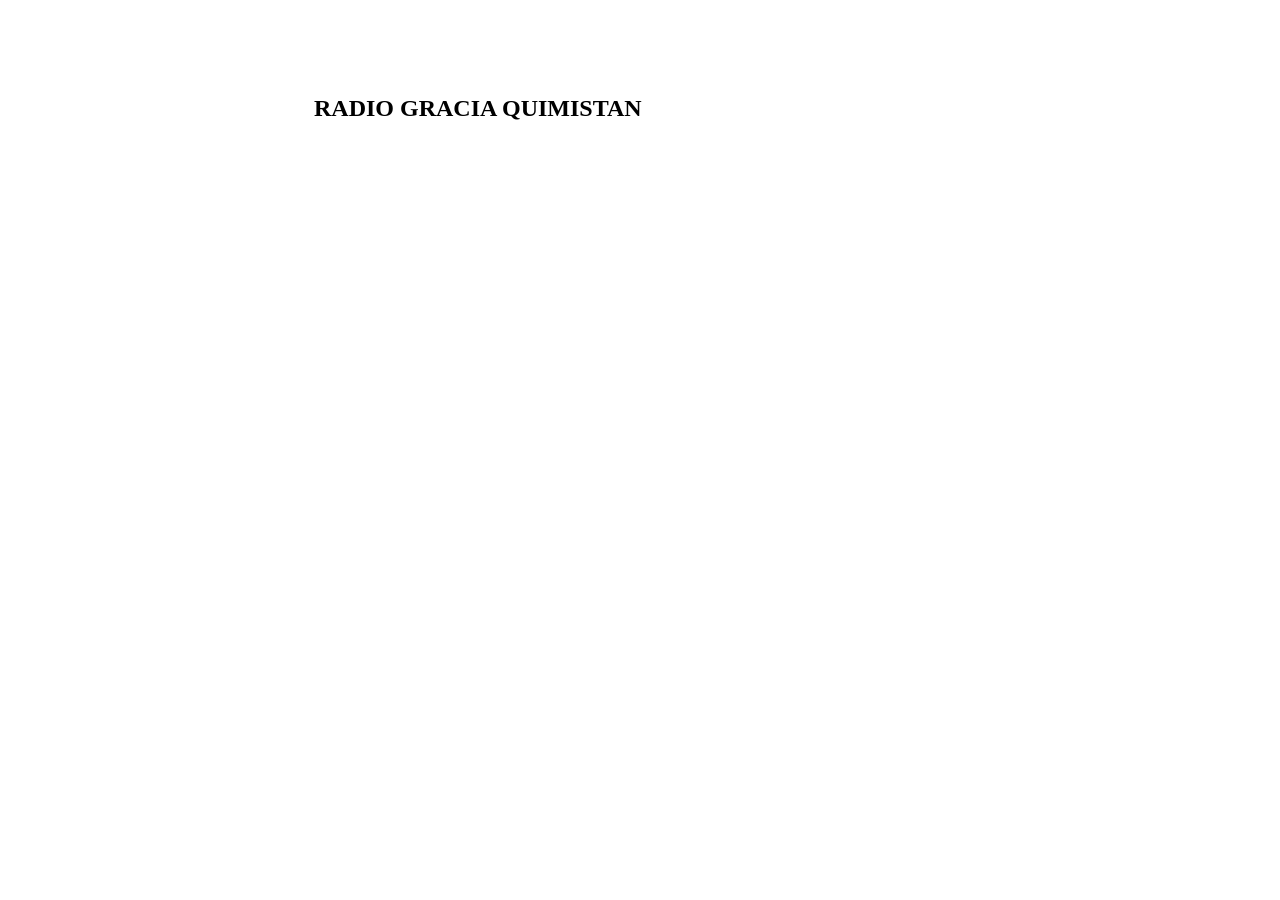
==== index.html @ a814788c "Add files via upload" ====
<!DOCTYPE html PUBLIC "-//W3C//DTD XHTML 1.0 Transitional//EN" "http://www.w3.org/TR/xhtml1/DTD/xhtml1-transitional.dtd">
<html xmlns="http://www.w3.org/1999/xhtml">
<head>
<meta http-equiv="Content-Type" content="text/html; charset=iso-8859-1" />
<title>RADIO GRACIA</title>
<style type="text/css">
<!--
.Estilo1 {
	font-size: 24px;
	font-weight: bold;
}
-->
</style>
</head>

<body>
<table width="1040" border="0" cellpadding="0" cellspacing="0">
  <!--DWLayoutTable-->
  <tr>
    <td width="306" height="87">&nbsp;</td>
    <td width="734">&nbsp;</td>
  </tr>
  <tr>
    <td height="158">&nbsp;</td>
    <td valign="top"><span class="Estilo1">RADIO GRACIA QUIMISTAN </span></td>
  </tr>
  <tr>
    <td height="141">&nbsp;</td>
    <td>&nbsp;</td>
  </tr>
</table>
</body>
</html>
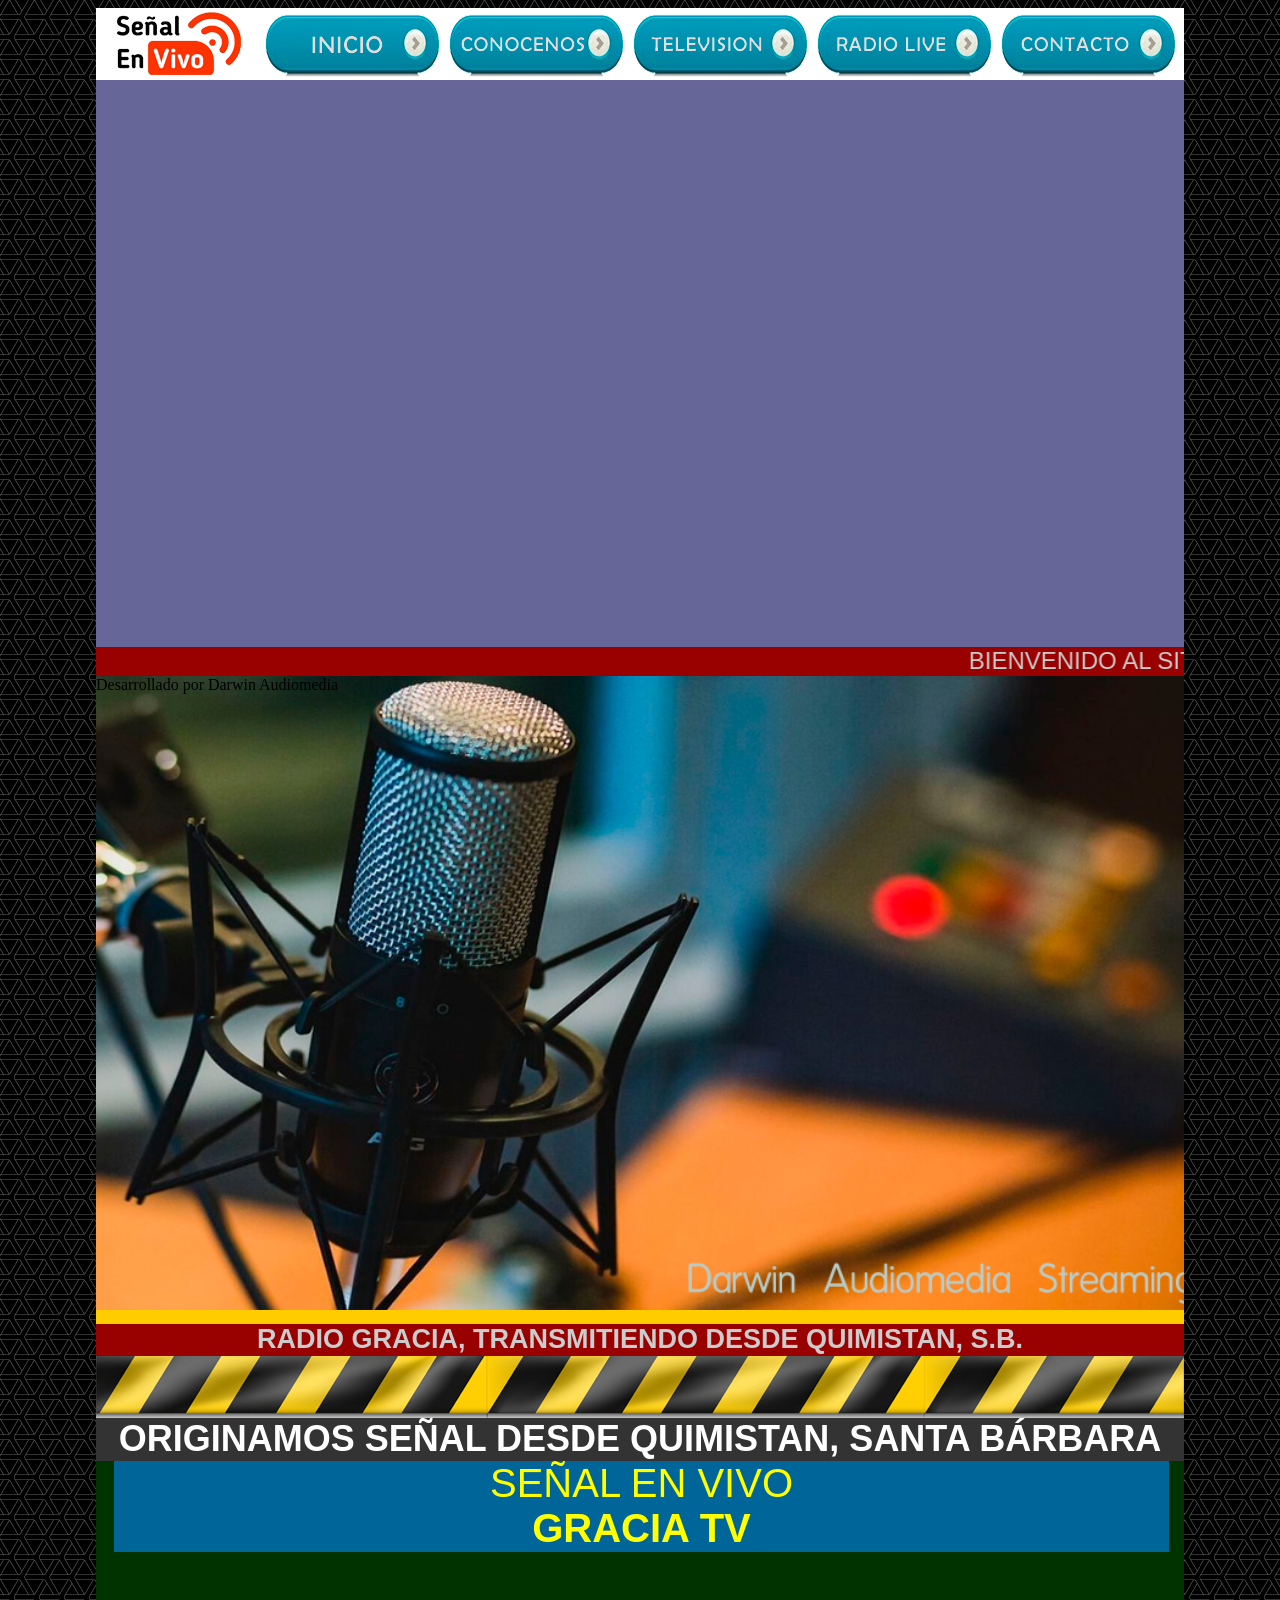
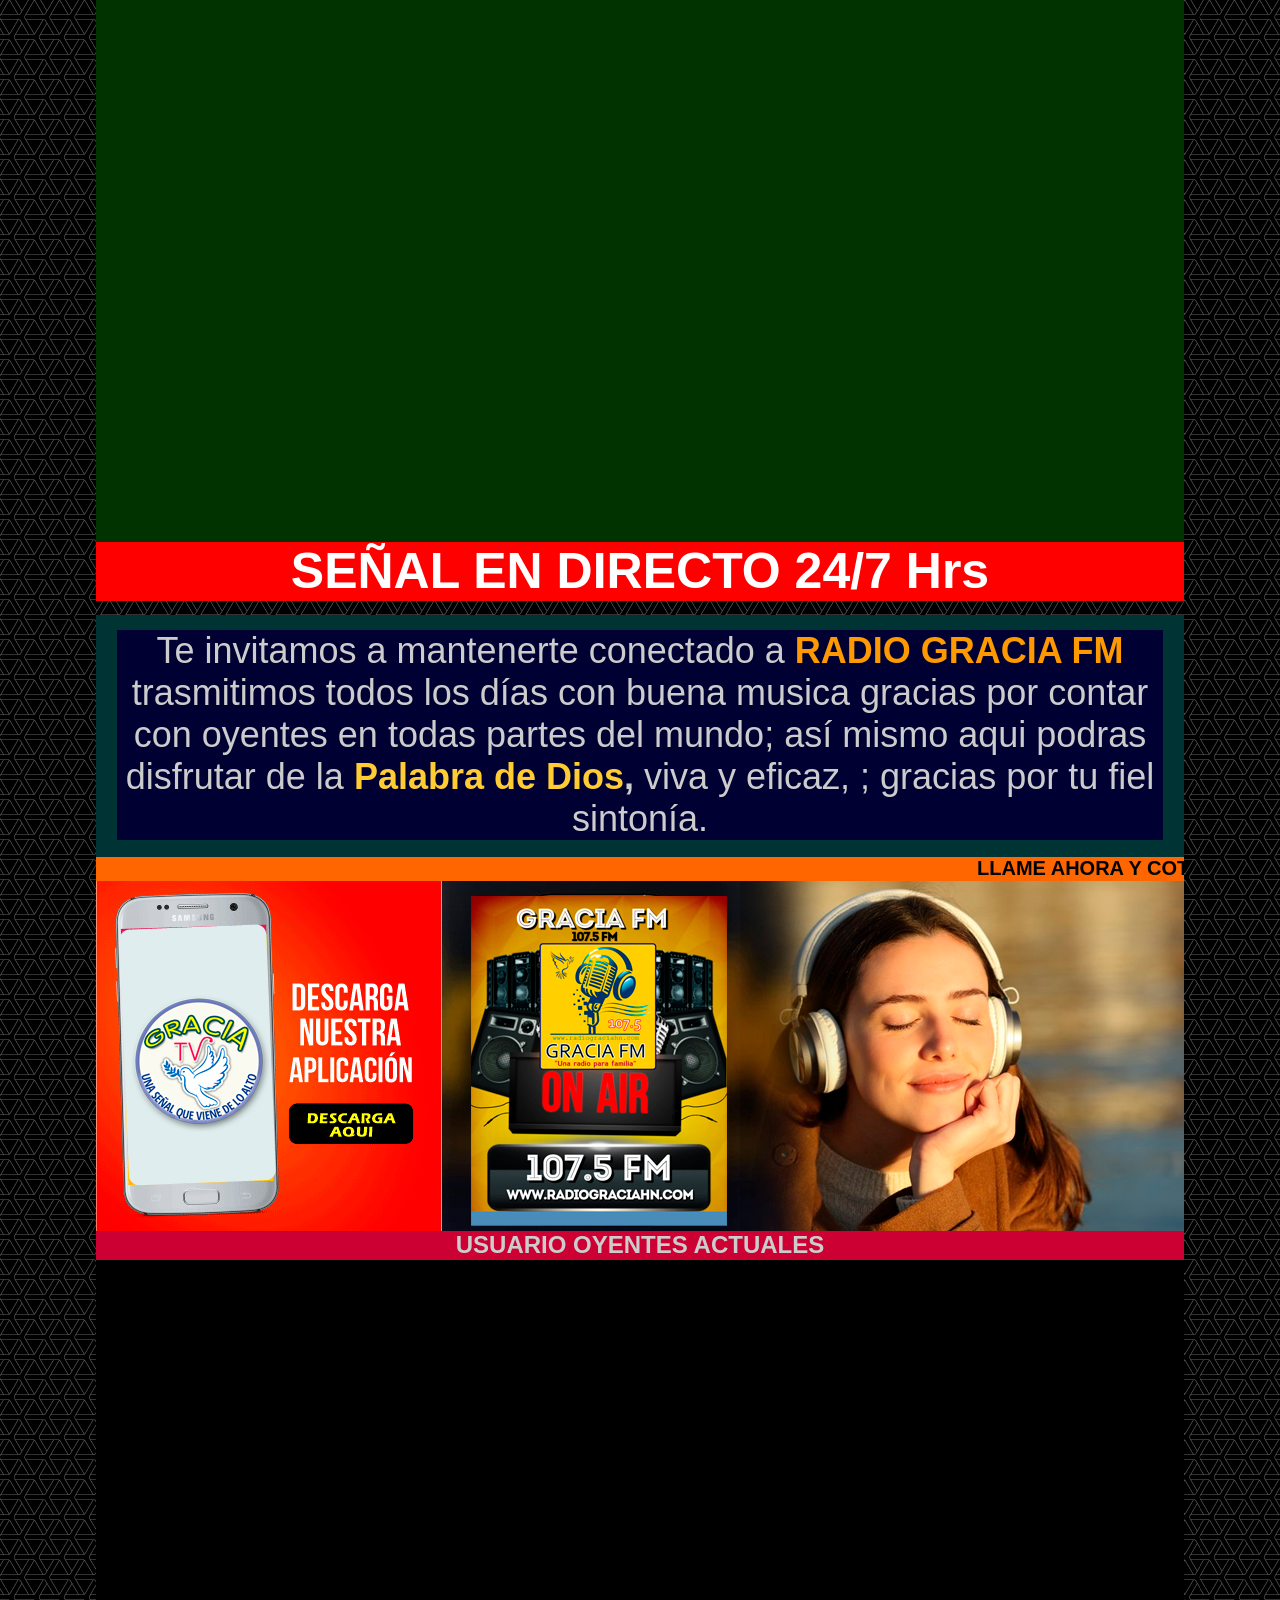
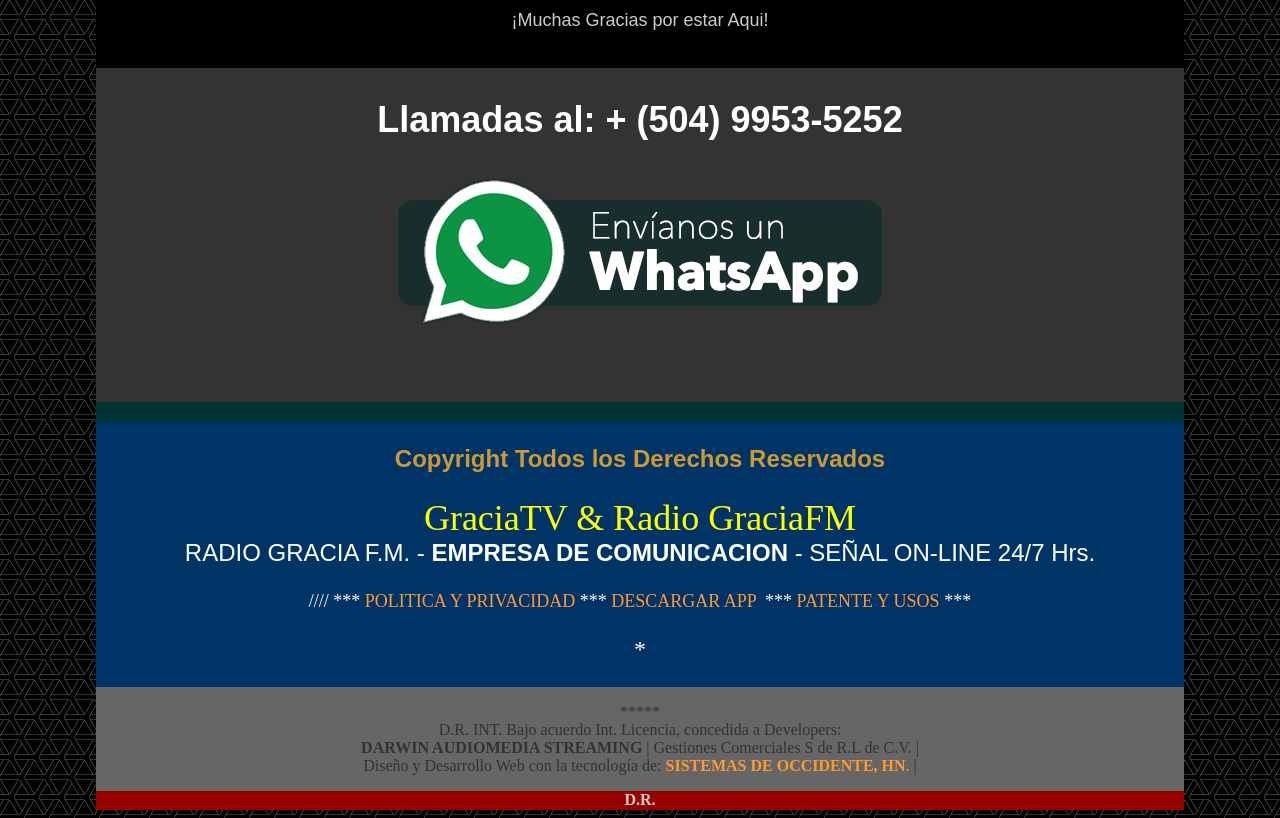
==== commit 6f915cb4: "god 1 fe" ====
--- a/index.html
+++ b/index.html
@@ -2,32 +2,390 @@
 <html xmlns="http://www.w3.org/1999/xhtml">
 <head>
 <meta http-equiv="Content-Type" content="text/html; charset=iso-8859-1" />
-<title>RADIO GRACIA</title>
+<title>GraciaTV & GraciaFM Radio - Se�al EN VIVO 24/7.</title>
+<link rel="shortcut icon" href="favicon.ico">
+    <!-- SL Darwin Audiomedia Streaming > -->
+    <script src="Slid_Gracia/jquery.js"></script>
+    <script src="Slid_Gracia/amazingslider.js"></script>
+    <link rel="stylesheet" type="text/css" href="Slid_Gracia/amazingslider-1.css">
+    <script src="Slid_Gracia/initslider-1.js"></script>
+    <!-- End ofs lider Darwin Audiomedia Streamin -->
+
 <style type="text/css">
 <!--
-.Estilo1 {
+body {
+	background-image: url(imagenes/bg_2b.png);
+}
+a:link {
+	color: #FF9933;
+	text-decoration: none;
+}
+a:visited {
+	text-decoration: none;
+	color: #FF9933;
+}
+a:hover {
+	text-decoration: underline;
+	color: #FF9933;
+}
+a:active {
+	text-decoration: none;
+	color: #FF9933;
+}
+.Estilo24 {
 	font-size: 24px;
+	color: #CCCCCC;
+}
+.Estilo25 {
+	color: #CC9900;
 	font-weight: bold;
 }
+.Estilo26 {font-family: Arial, Helvetica, sans-serif}
+.Estilo28 {
+	color: #CCCCCC;
+	font-size: 27px;
+	font-family: Arial, Helvetica, sans-serif;
+}
+.Estilo33 {
+	font-size: 24px;
+	font-family: Arial, Helvetica, sans-serif;
+}
+.Estilo10 {	font-size: 24px;
+	color: #FFFFFF;
+}
+.Estilo44 {font-size: 18px}
+.Estilo39 {color: #999999}
+.Estilo41 {color: #CCCCCC; font-weight: bold; }
+.Estilo43 {color: #333333}
+.Estilo45 {color: #CC9933; font-size: 24px; font-weight: bold; font-family: Arial, Helvetica, sans-serif; }
+.Estilo2 {	font-size: 36px;
+	font-weight: bold;
+	color: #FFFFFF;
+	font-family: Arial, Helvetica, sans-serif;
+}
+.Estilo7 {	font-size: 20px;
+	color: #000000;
+	font-family: Arial, Helvetica, sans-serif;
+}
+.Estilo54 {color: #CCCCCC; font-size: 36px; font-family: Arial, Helvetica, sans-serif; }
+.Estilo55 {color: #CCCCCC; font-size: 24px; font-weight: bold; font-family: Arial, Helvetica, sans-serif; }
+.Estilo56 {color: #FFCC33}
+.Estilo57 {
+	color: #FF9900;
+	font-weight: bold;
+}
+.Estilo59 {font-family: Arial, Helvetica, sans-serif; font-size: 36px; }
+.Estilo62 {font-size: 50px; font-weight: bold; color: #FFFFFF; font-family: Arial, Helvetica, sans-serif; }
+.Estilo63 {
+	color: #FFFF00;
+	font-size: 40px;
+}
+.Estilo65 {
+	font-size: 36px;
+	color: #FFFF00;
+}
+.Estilo66 {
+	color: #CCCCCC;
+	font-size: 18px;
+	font-family: Arial, Helvetica, sans-serif;
+}
+.Estilo67 {font-size: 24px}
 -->
 </style>
+<script type="text/JavaScript">
+<!--
+function MM_swapImgRestore() { //v3.0
+  var i,x,a=document.MM_sr; for(i=0;a&&i<a.length&&(x=a[i])&&x.oSrc;i++) x.src=x.oSrc;
+}
+
+function MM_preloadImages() { //v3.0
+  var d=document; if(d.images){ if(!d.MM_p) d.MM_p=new Array();
+    var i,j=d.MM_p.length,a=MM_preloadImages.arguments; for(i=0; i<a.length; i++)
+    if (a[i].indexOf("#")!=0){ d.MM_p[j]=new Image; d.MM_p[j++].src=a[i];}}
+}
+
+function MM_findObj(n, d) { //v4.01
+  var p,i,x;  if(!d) d=document; if((p=n.indexOf("?"))>0&&parent.frames.length) {
+    d=parent.frames[n.substring(p+1)].document; n=n.substring(0,p);}
+  if(!(x=d[n])&&d.all) x=d.all[n]; for (i=0;!x&&i<d.forms.length;i++) x=d.forms[i][n];
+  for(i=0;!x&&d.layers&&i<d.layers.length;i++) x=MM_findObj(n,d.layers[i].document);
+  if(!x && d.getElementById) x=d.getElementById(n); return x;
+}
+
+function MM_swapImage() { //v3.0
+  var i,j=0,x,a=MM_swapImage.arguments; document.MM_sr=new Array; for(i=0;i<(a.length-2);i+=3)
+   if ((x=MM_findObj(a[i]))!=null){document.MM_sr[j++]=x; if(!x.oSrc) x.oSrc=x.src; x.src=a[i+2];}
+}
+//-->
+</script>
 </head>
 
-<body>
-<table width="1040" border="0" cellpadding="0" cellspacing="0">
-  <!--DWLayoutTable-->
-  <tr>
-    <td width="306" height="87">&nbsp;</td>
-    <td width="734">&nbsp;</td>
-  </tr>
-  <tr>
-    <td height="158">&nbsp;</td>
-    <td valign="top"><span class="Estilo1">RADIO GRACIA QUIMISTAN </span></td>
-  </tr>
-  <tr>
-    <td height="141">&nbsp;</td>
-    <td>&nbsp;</td>
-  </tr>
-</table>
+<body onload="MM_preloadImages('imagenes/butt_inicio2.png','imagenes/butt_QS2.png','imagenes/butt_TV2.png','imagenes/butt_Radio2.png','imagenes/butt_contactenos2.png')">
+
+<div align="center">
+  <table width="1088" border="0" cellpadding="0" cellspacing="0">
+    <!--DWLayoutTable-->
+    <tr>
+      <td width="1088" height="72" valign="top"><table width="100%" border="0" cellpadding="0" cellspacing="0" bgcolor="#FFFFFF">
+        <!--DWLayoutTable-->
+        <tr>
+          <td width="165" height="72" valign="top"><img src="imagenes/logo1tv.png" width="165" height="72" /></td>
+          <td width="184" valign="top"><a href="index.html" onmouseout="MM_swapImgRestore()" onmouseover="MM_swapImage('inicio','','imagenes/butt_inicio2.png',1)"><img src="imagenes/but_inicio1.png" name="inicio" width="184" height="72" border="0" id="inicio" /></a></td>
+          <td width="184" valign="top"><a href="#" onmouseout="MM_swapImgRestore()" onmouseover="MM_swapImage('Quienes Somos','','imagenes/butt_QS2.png',1)"><img src="imagenes/butt_QS1.png" name="Quienes Somos" width="184" height="72" border="0" id="Quienes Somos" /></a></td>
+          <td width="184" valign="top"><a href="#" onmouseout="MM_swapImgRestore()" onmouseover="MM_swapImage('Television','','imagenes/butt_TV2.png',1)"><img src="imagenes/butt_TV1.png" name="Television" width="184" height="72" border="0" id="Television" /></a></td>
+          <td width="184" valign="top"><a href="#" onmouseout="MM_swapImgRestore()" onmouseover="MM_swapImage('Radio','','imagenes/butt_Radio2.png',1)"><img src="imagenes/butt_radio1.png" name="Radio" width="184" height="72" border="0" id="Radio" /></a></td>
+          <td width="188" valign="top"><a href="#" onmouseout="MM_swapImgRestore()" onmouseover="MM_swapImage('Contactenos','','imagenes/butt_contactenos2.png',1)"><img src="imagenes/butt_contactenos1.png" name="Contactenos" width="184" height="72" border="0" id="Contactenos" /></a></td>
+          </tr>
+        
+
+        
+      </table></td>
+    </tr>
+    
+    <tr>
+      <td height="1338" valign="top"><table width="100%" border="0" cellpadding="0" cellspacing="0">
+        <!--DWLayoutTable-->
+        <tr>
+          <td width="1088" height="596" valign="top"><table width="100%" border="0" cellpadding="0" cellspacing="0">
+            <!--DWLayoutTable-->
+            <tr>
+              <td width="1088" height="567" valign="top" bgcolor="#666699">    <div id="amazingslider-wrapper-1" style="display:block;position:relative;max-width:1088px;margin:0px auto;">
+                <div id="amazingslider-1" style="display:block;position:relative;margin:0 auto;">
+                  <ul class="amazingslider-slides" style="display:none;">
+                    <li><img src="img_sl/gr_01.jpg" />                </li>
+                    <li><img src="img_sl/gr_02.jpg" />                </li>
+                    <li><img src="img_sl/gr_03.jpg" />                </li>
+                    <li><img src="img_sl/gr_04.jpg" />                </li>
+                    <li><img src="img_sl/gr_05.jpg" />                </li>
+                </ul>
+                <ul class="amazingslider-thumbnails" style="display:none;">
+                  <li><img src="img_sl/gr_01-tn.jpg" /></li>
+                    <li><img src="img_sl/gr_02-tn.jpg" /></li>
+                    <li><img src="img_sl/gr_03-tn.jpg" /></li>
+                    <li><img src="img_sl/gr_04-tn.jpg" /></li>
+                    <li><img src="img_sl/gr_05-tn.jpg" /></li>
+                </ul>
+            </div>
+        </div>�</td>
+                </tr>
+            
+            
+            
+            
+            
+            <tr>
+              <td height="29" valign="top" bgcolor="#990000"><span class="Estilo24"><marquee>
+                <span class="Estilo26">BIENVENIDO AL SITIO WEB OFICIAL DE <span class="Estilo25">RADIO GRACIA TV &quot;</span> -  LA MEJOR MUSIC SUENA AQUI. </span>
+                </marquee>
+                </span></td>
+                </tr>
+            
+
+            </table></td>
+          </tr>
+        <tr>
+          <td height="648" valign="top" bgcolor="#FFCC00"><iframe frameborder='0' height='634' width='1088' scrolling='no' src='playbueno.html'></iframe></td>
+          </tr>
+        <tr>
+          <td height="32" valign="top" bgcolor="#990000"><div align="center"><span class="Estilo28"><strong>RADIO GRACIA, TRANSMITIENDO DESDE QUIMISTAN, S.B. </strong> </span></div></td>
+          </tr>
+        <tr>
+          <td height="62" valign="top"><img src="imagenes/cinta_ray.png" width="1088" height="62" /></td>
+          </tr>
+        
+
+      </table></td>
+    </tr>
+    <tr>
+      <td height="43" valign="top" bgcolor="#333333"><div align="center"><span class="Estilo2">ORIGINAMOS SE&Ntilde;AL DESDE QUIMISTAN, SANTA B&Aacute;RBARA </span></div></td>
+    </tr>
+    <tr>
+      <td height="681" valign="top"><table width="100%" border="0" cellpadding="0" cellspacing="0" bgcolor="#003300">
+        <!--DWLayoutTable-->
+        <tr>
+          <td width="18" height="91">&nbsp;</td>
+            <td width="1055" valign="top" bgcolor="#006699"><div align="center" class="Estilo59"><span class="Estilo63">SE&Ntilde;AL EN VIVO <br />
+            <strong>GRACIA TV</strong></span></div></td>
+            <td width="15">&nbsp;</td>
+          </tr>
+        <tr>
+          <td height="590">&nbsp;</td>
+            <td valign="top"><script src="https://player.twitch.tv/js/embed/v1.js"></script>
+              <div id="SamplePlayerDivID"></div>
+    <script type="text/javascript">
+ var options = {
+    width: 1055,
+    height: 590,
+    channel: "gracia_tv",
+
+parent: ["radiograciahn.com"]
+  };
+  var player = new Twitch.Player("SamplePlayerDivID", options);
+  player.setVolume(0.9);
+</script>
+            &nbsp;</td>
+            <td>&nbsp;</td>
+          </tr>
+        
+        
+        
+        
+        
+        <!--DWLayoutTable-->
+        
+      </table></td>
+    </tr>
+    <tr>
+      <td height="59" valign="top" bgcolor="#FF0000"><div align="center"><span class="Estilo62">SE&Ntilde;AL EN DIRECTO 24/7 Hrs </span></div></td>
+    </tr>
+    <tr>
+      <td height="14"></td>
+    </tr>
+    <tr>
+      <td height="241" valign="top"><table width="100%" border="0" cellpadding="0" cellspacing="0" bgcolor="#003333">
+        <!--DWLayoutTable-->
+        <tr>
+          <td width="21" height="15"></td>
+            <td width="1046"></td>
+            <td width="21"></td>
+          </tr>
+        <tr>
+          <td height="209"></td>
+            <td valign="top" bgcolor="#000033"><div align="center"><span class="Estilo54">Te invitamos a mantenerte conectado a <span class="Estilo57">RADIO GRACIA FM </span>trasmitimos todos los d&iacute;as con buena musica gracias por contar con oyentes en todas partes del mundo; as&iacute; mismo  aqui podras disfrutar de la <strong><span class="Estilo56">Palabra de Dios</span>, </strong>viva y eficaz, ; gracias por tu fiel sinton&iacute;a.</span></div></td>
+            <td></td>
+          </tr>
+        <tr>
+          <td height="17"></td>
+            <td></td>
+            <td></td>
+          </tr>
+        
+        
+        
+        
+        
+        
+        
+        
+        
+        
+
+        
+      </table></td>
+    </tr>
+    <tr>
+      <td height="24" valign="top" bgcolor="#FF6600"><span class="Estilo7"><marquee>
+        <strong>LLAME AHORA Y COTICE SIN COMPROMISO SU PUBLICIDAD SOMOS RADIO GRACIA FM TV </strong>
+      </marquee>
+      </span></td>
+    </tr>
+    <tr>
+      <td height="752" valign="top"><table width="100%" border="0" cellpadding="0" cellspacing="0" bgcolor="#333333">
+        <!--DWLayoutTable-->
+        
+        <tr>
+          <td width="1088" height="515" valign="top"><table width="100%" border="0" cellpadding="0" cellspacing="0" bgcolor="#000000">
+            <!--DWLayoutTable-->
+            <tr>
+              <td height="349" colspan="5" valign="top"><a href="#" target="_blank"><img src="imagenes/descarga nuestra app.jpg" width="1088" height="350" border="0" /></a></td>
+                </tr>
+            
+            
+            
+            
+            
+            
+            
+            <tr>
+              <td height="29" colspan="5" valign="top" bgcolor="#CC0033"><div align="center" class="Estilo55 Estilo67">USUARIO OYENTES ACTUALES </div></td>
+                </tr>
+            
+            <tr>
+              <td width="369" height="350">&nbsp;</td>
+                  <td colspan="3" valign="top"><script type="text/javascript" src="//rf.revolvermaps.com/0/0/1.js?i=5y9co3mkp58&amp;s=350&amp;m=0&amp;v=true&amp;r=false&amp;b=000000&amp;n=false&amp;c=ff0000" async="async"></script>&nbsp;</td>
+                  <td width="369">&nbsp;</td>
+                </tr>
+            <tr>
+              <td height="21">&nbsp;</td>
+                  <td colspan="3" valign="top"><div align="center"><span class="Estilo66">&iexcl;Muchas Gracias por estar Aqui!</span></div></td>
+                  <td>&nbsp;</td>
+                </tr>
+            <tr>
+              <td height="37">&nbsp;</td>
+                  <td width="105">&nbsp;</td>
+                  <td width="191" valign="top"><script type="text/javascript" src="https://contadores.miarroba.com/ver.php?id=683921"></script>                &nbsp;</td>
+                  <td width="54">&nbsp;</td>
+                  <td>&nbsp;</td>
+                </tr>
+            <!--DWLayoutTable-->
+            
+            
+            
+            
+            
+          </table></td>
+          </tr>
+        <tr>
+          <td height="31">&nbsp;</td>
+        </tr>
+        
+        
+        <tr>
+          <td height="43" valign="top"><div align="center"><span class="Estilo2">Llamadas   al: + (504) 9953-5252</span></div></td>
+          </tr>
+        
+        <tr>
+          <td height="192" valign="top"><table width="100%" border="0" cellpadding="0" cellspacing="0">
+            <!--DWLayoutTable-->
+            <tr>
+              <td width="1088" height="30">&nbsp;</td>
+                </tr>
+            <tr>
+              <td height="162" valign="top"><div align="center"><a href="https://wa.me/50499535252" target="_blank"><img src="img_maha3/whatsapp.png" width="500" height="162" border="0" /></a></div></td>
+                </tr>
+            
+            
+            <!--DWLayoutTable-->
+            
+
+            
+                                        </table></td>
+          </tr>
+        <tr>
+          <td height="68">&nbsp;</td>
+        </tr>
+        
+        
+        
+        
+        
+        <tr>
+          <td height="19" valign="top" bgcolor="#003333"><!--DWLayoutEmptyCell-->&nbsp;</td>
+          </tr>
+        
+        
+      </table></td>
+    </tr>
+    
+    
+    <tr>
+      <td height="195" valign="top" bgcolor="#003366"><p align="center" class="Estilo9 Estilo10 Estilo29"><span class="Estilo45">Copyright Todos los Derechos Reservados</span></p>
+        <p align="center" class="Estilo9 Estilo10 Estilo29"><span class="Estilo65">GraciaTV &amp; Radio GraciaFM</span><br />
+        <span class="Estilo33">RADIO GRACIA F.M.  - <strong>EMPRESA DE COMUNICACION </strong>- SE&Ntilde;AL ON-LINE 24/7 Hrs. </span></p>
+        <p align="center" class="Estilo9 Estilo10"><span class="Estilo44"><a href="app_descarga.html" target="_blank"></a> //// *** <a href="privacidad.html" target="_blank">POLITICA Y PRIVACIDAD</a> *** <a href="#" target="_blank">DESCARGAR APP</a> &nbsp;*** <a href="patente_usos.html" target="_blank">PATENTE Y USOS </a>***</span></p>        
+        <p align="center" class="Estilo9 Estilo10">*</p></td>
+    </tr>
+    <tr>
+      <td height="76" valign="top" bgcolor="#666666"><p align="center"><span class="Estilo43">*****<br />
+          D.R. INT.  Bajo acuerdo Int. Licencia, concedida a Developers:<br />
+          <strong>DARWIN  AUDIOMEDIA STREAMING</strong> | Gestiones Comerciales S de R.L de C.V. |<br />
+          Dise&ntilde;o y  Desarrollo Web con la tecnolog&iacute;a de: <strong><a href="#" target="_blank">SISTEMAS DE OCCIDENTE, HN</a></strong><a href="https://sistemashonduras.webcindario.com/">.</a> |</span><span class="Estilo39"><br />
+      </span></p></td>
+    </tr>
+    <tr>
+      <td height="19" valign="top" bgcolor="#990000"><div align="center"><span class="Estilo41">D.R.</span></div></td>
+    </tr>
+  </table>
+</div>
 </body>
 </html>
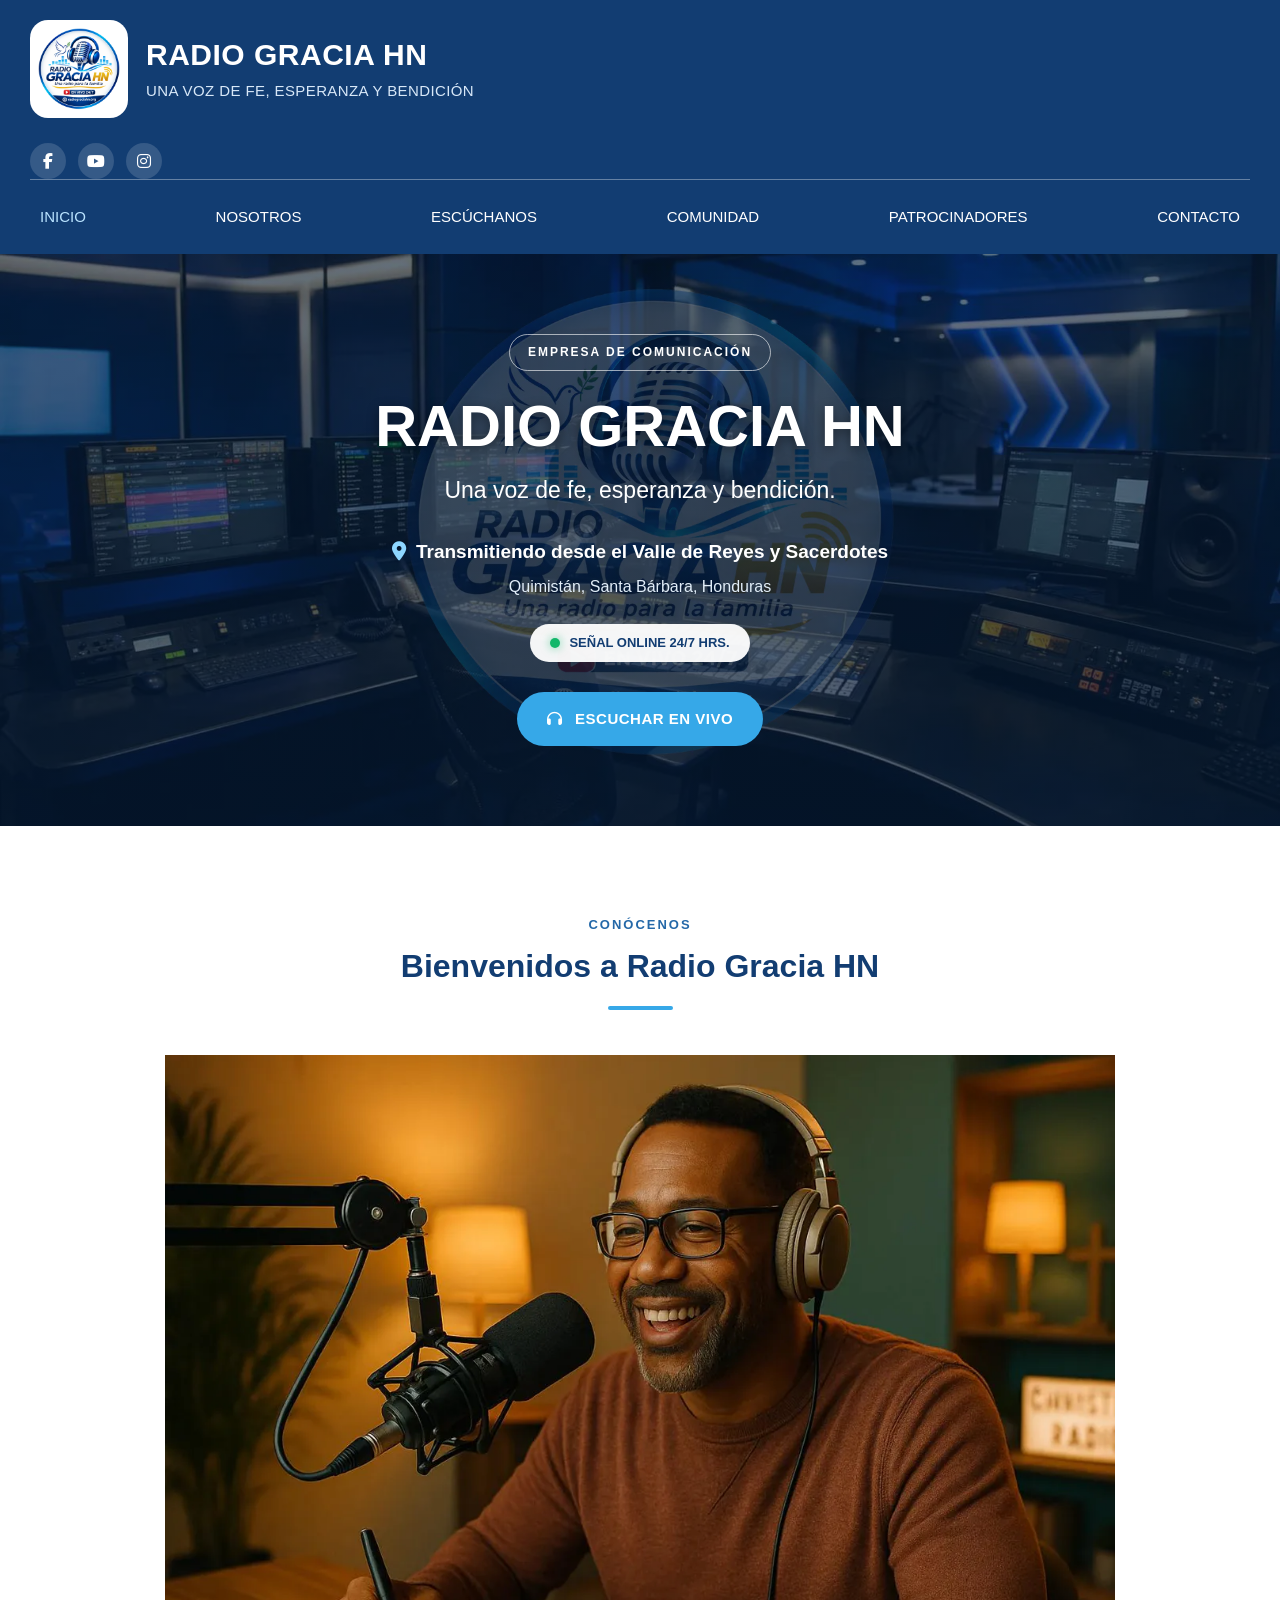
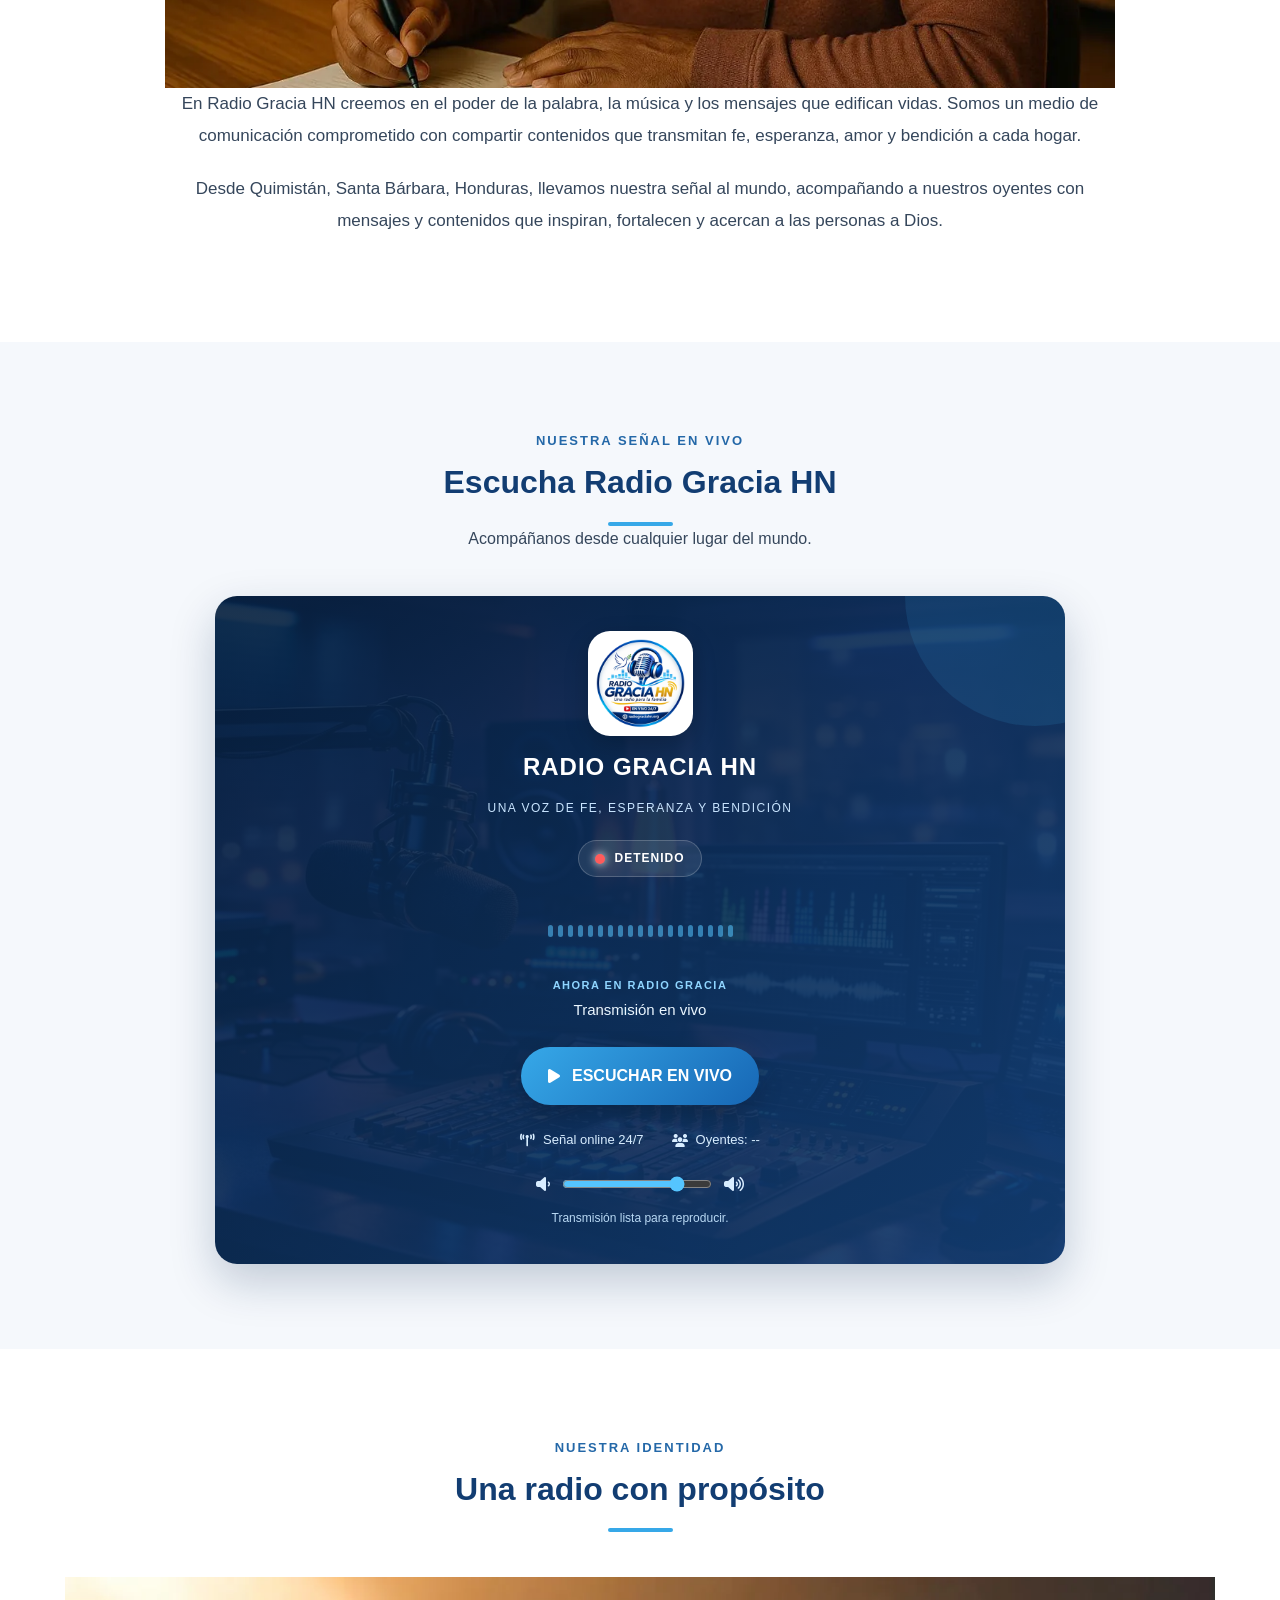
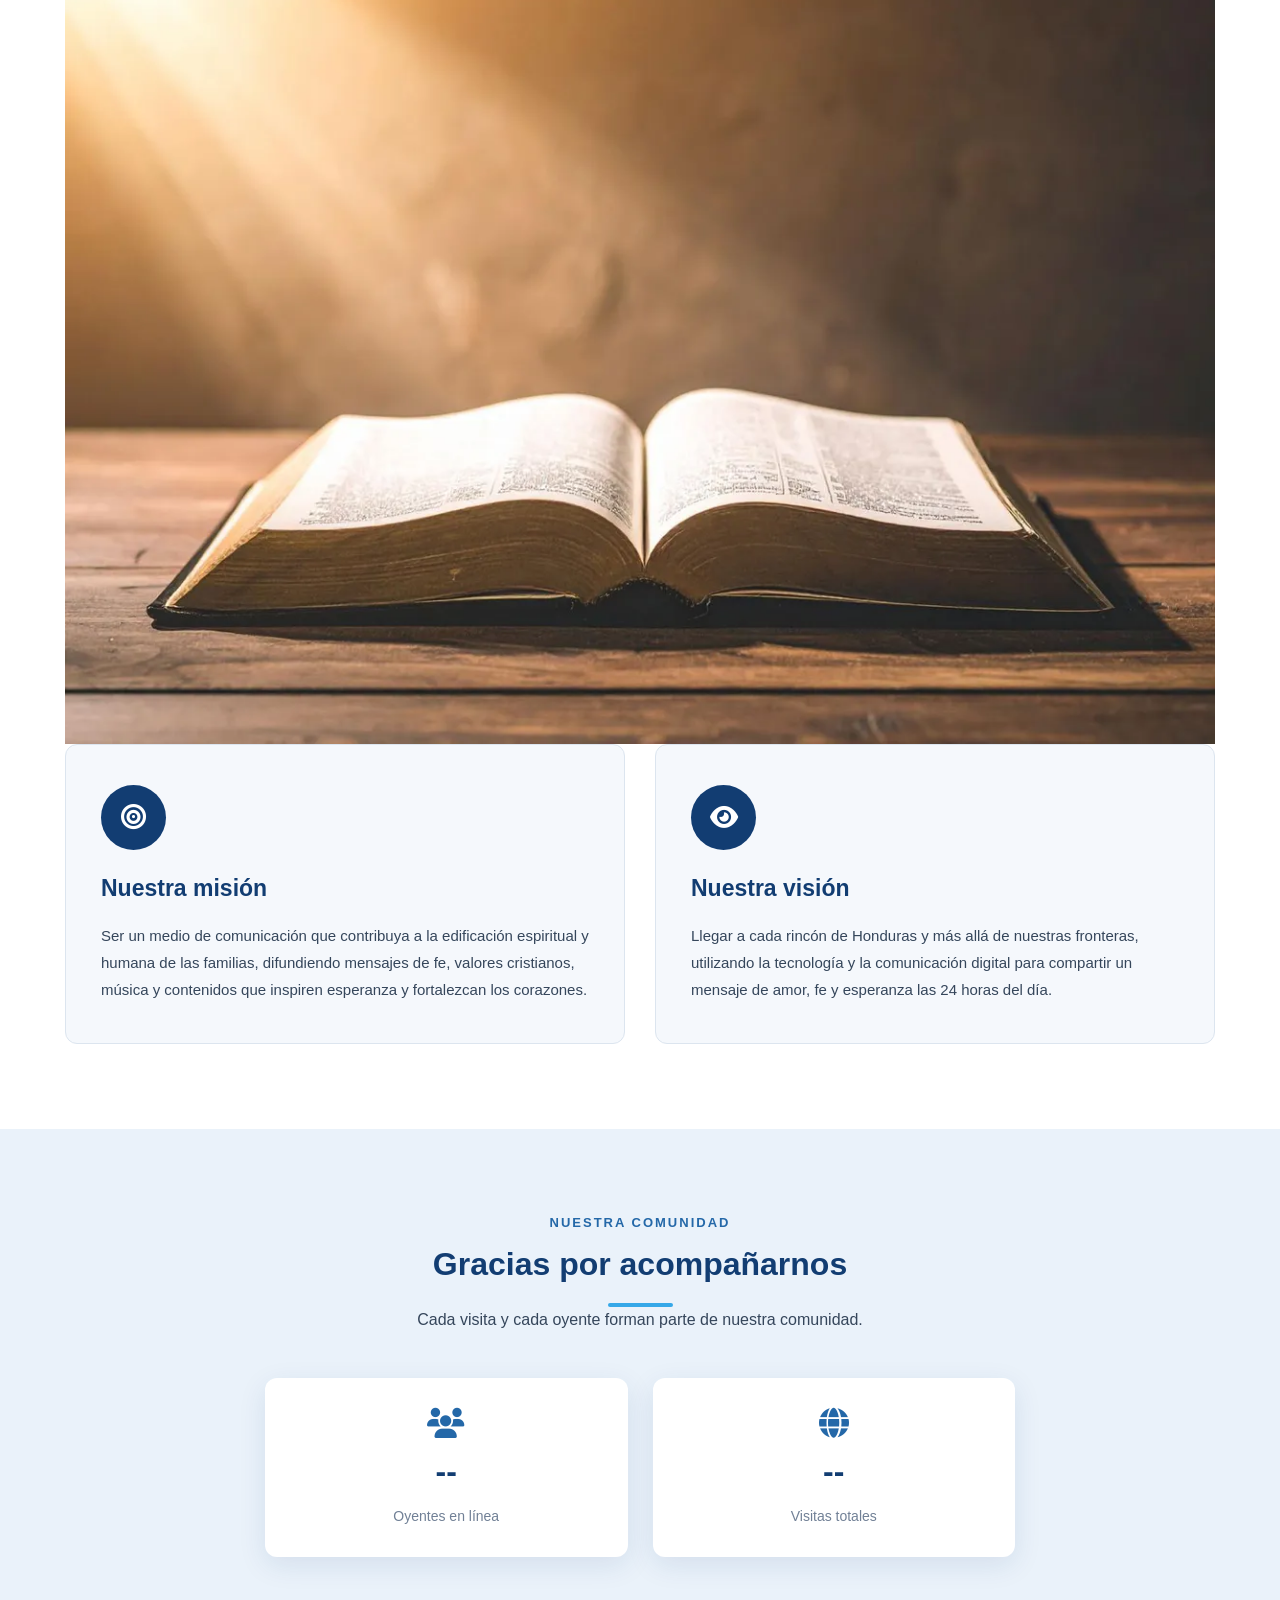
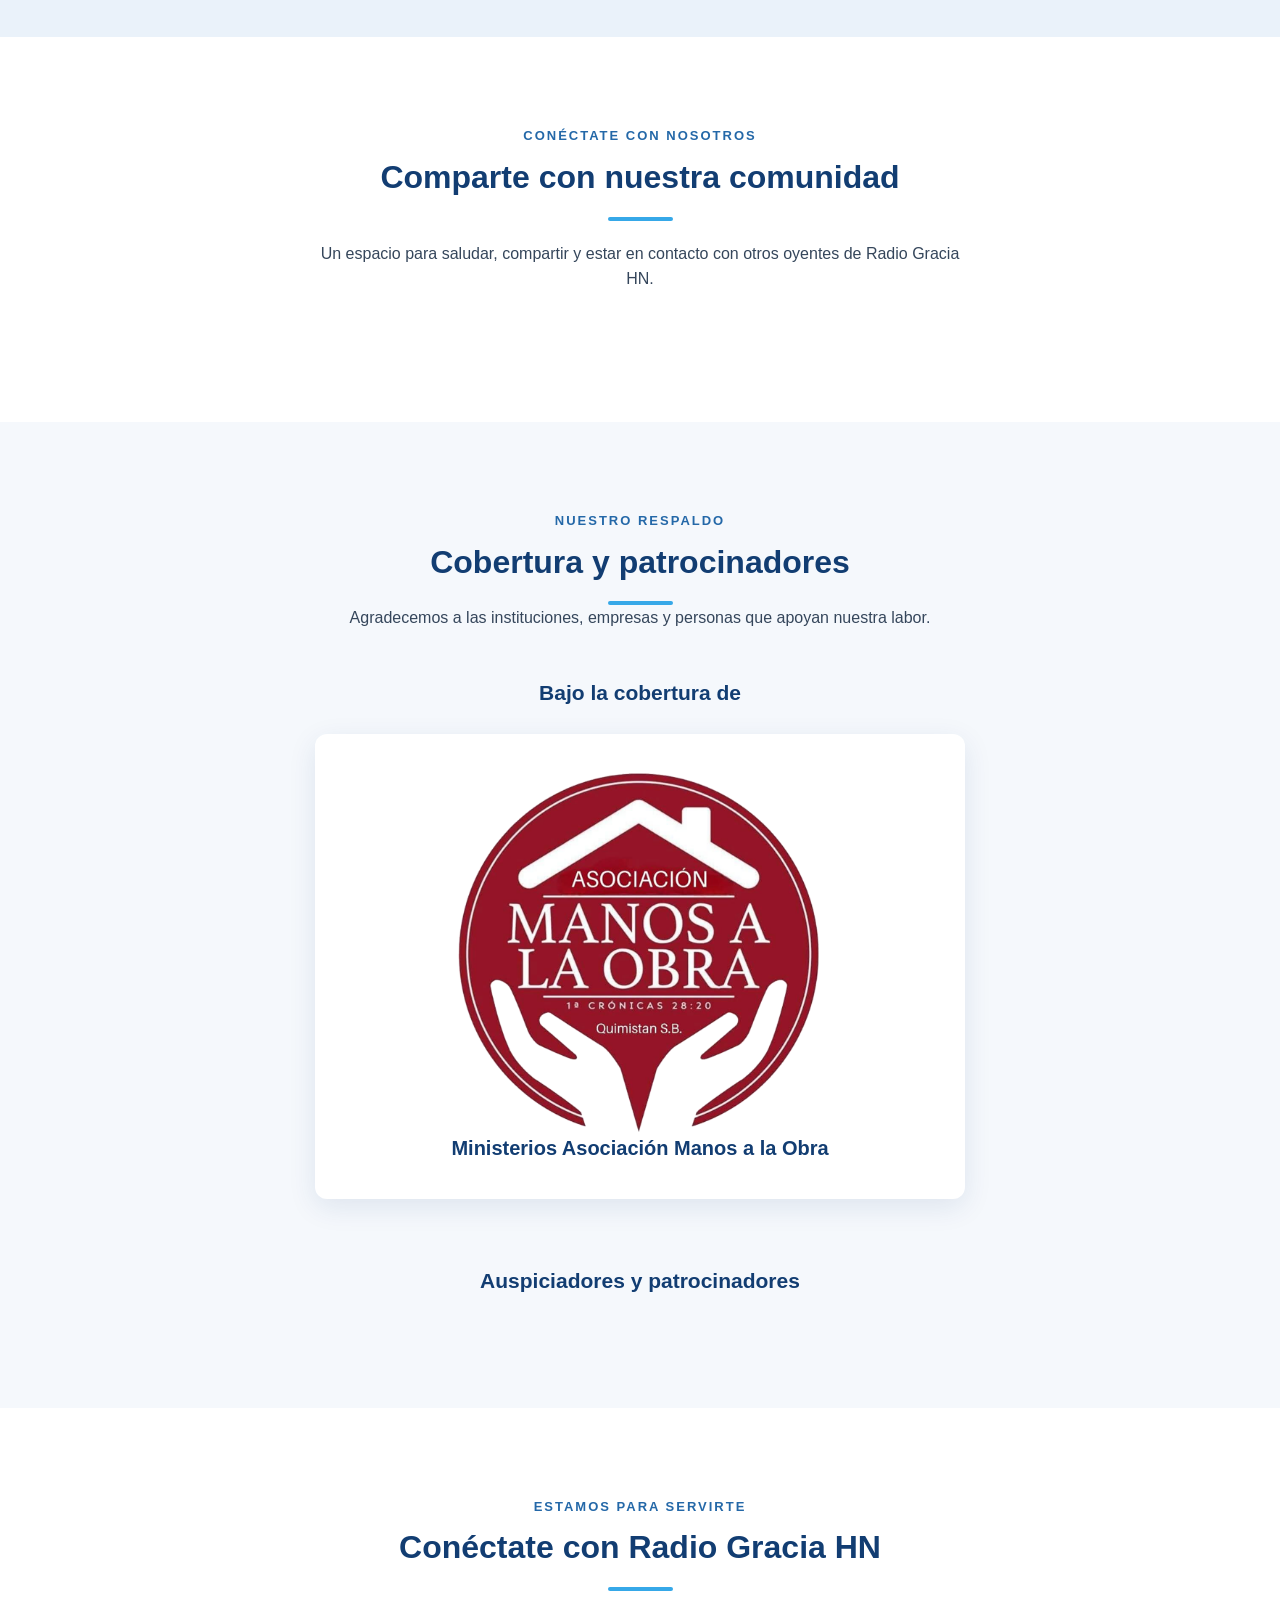
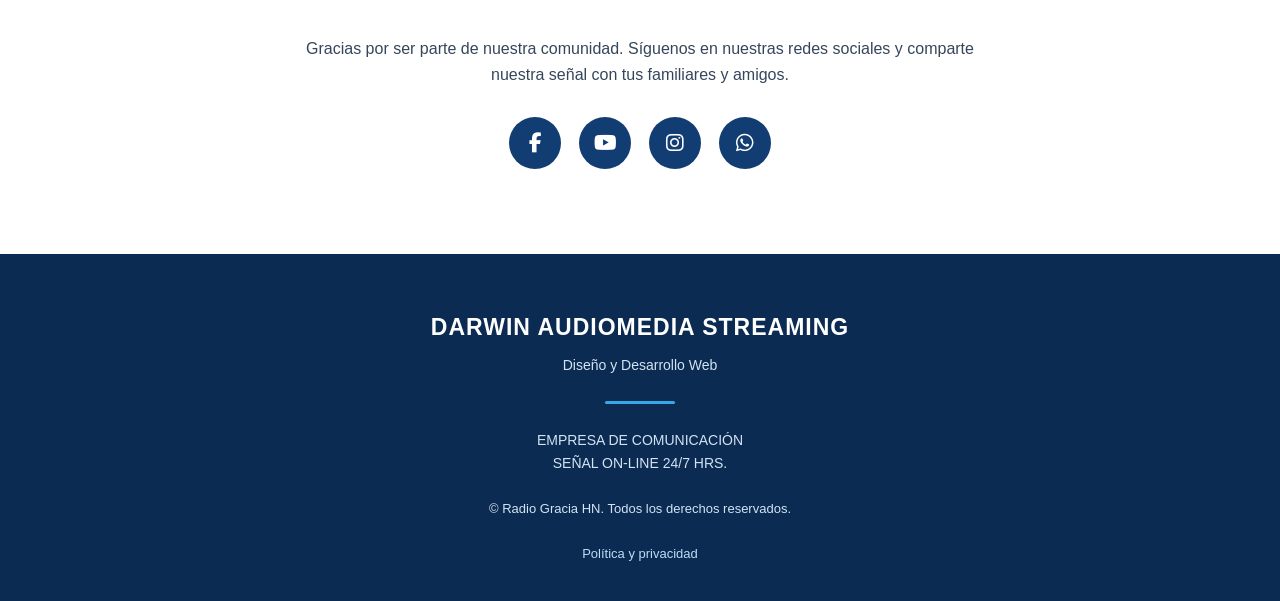
==== commit 0dc1dd86: "f ddf" ====
--- a/index.html
+++ b/index.html
@@ -1,391 +1,765 @@
-<!DOCTYPE html PUBLIC "-//W3C//DTD XHTML 1.0 Transitional//EN" "http://www.w3.org/TR/xhtml1/DTD/xhtml1-transitional.dtd">
-<html xmlns="http://www.w3.org/1999/xhtml">
+
+<!DOCTYPE html>
+<html lang="es">
+
 <head>
-<meta http-equiv="Content-Type" content="text/html; charset=iso-8859-1" />
-<title>GraciaTV & GraciaFM Radio - Se�al EN VIVO 24/7.</title>
-<link rel="shortcut icon" href="favicon.ico">
-    <!-- SL Darwin Audiomedia Streaming > -->
-    <script src="Slid_Gracia/jquery.js"></script>
-    <script src="Slid_Gracia/amazingslider.js"></script>
-    <link rel="stylesheet" type="text/css" href="Slid_Gracia/amazingslider-1.css">
-    <script src="Slid_Gracia/initslider-1.js"></script>
-    <!-- End ofs lider Darwin Audiomedia Streamin -->
-
-<style type="text/css">
-<!--
-body {
-	background-image: url(imagenes/bg_2b.png);
-}
-a:link {
-	color: #FF9933;
-	text-decoration: none;
-}
-a:visited {
-	text-decoration: none;
-	color: #FF9933;
-}
-a:hover {
-	text-decoration: underline;
-	color: #FF9933;
-}
-a:active {
-	text-decoration: none;
-	color: #FF9933;
-}
-.Estilo24 {
-	font-size: 24px;
-	color: #CCCCCC;
-}
-.Estilo25 {
-	color: #CC9900;
-	font-weight: bold;
-}
-.Estilo26 {font-family: Arial, Helvetica, sans-serif}
-.Estilo28 {
-	color: #CCCCCC;
-	font-size: 27px;
-	font-family: Arial, Helvetica, sans-serif;
-}
-.Estilo33 {
-	font-size: 24px;
-	font-family: Arial, Helvetica, sans-serif;
-}
-.Estilo10 {	font-size: 24px;
-	color: #FFFFFF;
-}
-.Estilo44 {font-size: 18px}
-.Estilo39 {color: #999999}
-.Estilo41 {color: #CCCCCC; font-weight: bold; }
-.Estilo43 {color: #333333}
-.Estilo45 {color: #CC9933; font-size: 24px; font-weight: bold; font-family: Arial, Helvetica, sans-serif; }
-.Estilo2 {	font-size: 36px;
-	font-weight: bold;
-	color: #FFFFFF;
-	font-family: Arial, Helvetica, sans-serif;
-}
-.Estilo7 {	font-size: 20px;
-	color: #000000;
-	font-family: Arial, Helvetica, sans-serif;
-}
-.Estilo54 {color: #CCCCCC; font-size: 36px; font-family: Arial, Helvetica, sans-serif; }
-.Estilo55 {color: #CCCCCC; font-size: 24px; font-weight: bold; font-family: Arial, Helvetica, sans-serif; }
-.Estilo56 {color: #FFCC33}
-.Estilo57 {
-	color: #FF9900;
-	font-weight: bold;
-}
-.Estilo59 {font-family: Arial, Helvetica, sans-serif; font-size: 36px; }
-.Estilo62 {font-size: 50px; font-weight: bold; color: #FFFFFF; font-family: Arial, Helvetica, sans-serif; }
-.Estilo63 {
-	color: #FFFF00;
-	font-size: 40px;
-}
-.Estilo65 {
-	font-size: 36px;
-	color: #FFFF00;
-}
-.Estilo66 {
-	color: #CCCCCC;
-	font-size: 18px;
-	font-family: Arial, Helvetica, sans-serif;
-}
-.Estilo67 {font-size: 24px}
--->
-</style>
-<script type="text/JavaScript">
-<!--
-function MM_swapImgRestore() { //v3.0
-  var i,x,a=document.MM_sr; for(i=0;a&&i<a.length&&(x=a[i])&&x.oSrc;i++) x.src=x.oSrc;
-}
-
-function MM_preloadImages() { //v3.0
-  var d=document; if(d.images){ if(!d.MM_p) d.MM_p=new Array();
-    var i,j=d.MM_p.length,a=MM_preloadImages.arguments; for(i=0; i<a.length; i++)
-    if (a[i].indexOf("#")!=0){ d.MM_p[j]=new Image; d.MM_p[j++].src=a[i];}}
-}
-
-function MM_findObj(n, d) { //v4.01
-  var p,i,x;  if(!d) d=document; if((p=n.indexOf("?"))>0&&parent.frames.length) {
-    d=parent.frames[n.substring(p+1)].document; n=n.substring(0,p);}
-  if(!(x=d[n])&&d.all) x=d.all[n]; for (i=0;!x&&i<d.forms.length;i++) x=d.forms[i][n];
-  for(i=0;!x&&d.layers&&i<d.layers.length;i++) x=MM_findObj(n,d.layers[i].document);
-  if(!x && d.getElementById) x=d.getElementById(n); return x;
-}
-
-function MM_swapImage() { //v3.0
-  var i,j=0,x,a=MM_swapImage.arguments; document.MM_sr=new Array; for(i=0;i<(a.length-2);i+=3)
-   if ((x=MM_findObj(a[i]))!=null){document.MM_sr[j++]=x; if(!x.oSrc) x.oSrc=x.src; x.src=a[i+2];}
-}
-//-->
-</script>
+    <meta charset="UTF-8">
+    <meta name="viewport" content="width=device-width, initial-scale=1.0">
+
+    <title>Radio Gracia HN | Una voz de fe, esperanza y bendición</title>
+
+    <meta name="description" content="Radio Gracia HN. Una voz de fe, esperanza y bendición. Transmitiendo desde el Valle de Reyes y Sacerdotes, Quimistán, Santa Bárbara, Honduras.">
+
+    <meta name="theme-color" content="#123D72">
+
+    <!-- IDENTIDAD VISUAL -->
+    <link rel="icon" type="image/png" href="assets/images/brand/favicon-radio-gracia.png">
+
+    <link rel="apple-touch-icon" href="assets/images/brand/icon-512.png">
+
+    <link rel="manifest" href="manifest.webmanifest">
+
+    <!-- HOJAS DE ESTILO -->
+    <link rel="stylesheet" href="css/style.css">
+    <link rel="stylesheet" href="css/responsive.css">
+    <link rel="stylesheet" href="css/player.css">
+
+    <!-- ICONOS -->
+    <link rel="stylesheet" href="https://cdnjs.cloudflare.com/ajax/libs/font-awesome/6.5.2/css/all.min.css">
+
 </head>
 
-<body onload="MM_preloadImages('imagenes/butt_inicio2.png','imagenes/butt_QS2.png','imagenes/butt_TV2.png','imagenes/butt_Radio2.png','imagenes/butt_contactenos2.png')">
-
-<div align="center">
-  <table width="1088" border="0" cellpadding="0" cellspacing="0">
-    <!--DWLayoutTable-->
-    <tr>
-      <td width="1088" height="72" valign="top"><table width="100%" border="0" cellpadding="0" cellspacing="0" bgcolor="#FFFFFF">
-        <!--DWLayoutTable-->
-        <tr>
-          <td width="165" height="72" valign="top"><img src="imagenes/logo1tv.png" width="165" height="72" /></td>
-          <td width="184" valign="top"><a href="index.html" onmouseout="MM_swapImgRestore()" onmouseover="MM_swapImage('inicio','','imagenes/butt_inicio2.png',1)"><img src="imagenes/but_inicio1.png" name="inicio" width="184" height="72" border="0" id="inicio" /></a></td>
-          <td width="184" valign="top"><a href="#" onmouseout="MM_swapImgRestore()" onmouseover="MM_swapImage('Quienes Somos','','imagenes/butt_QS2.png',1)"><img src="imagenes/butt_QS1.png" name="Quienes Somos" width="184" height="72" border="0" id="Quienes Somos" /></a></td>
-          <td width="184" valign="top"><a href="#" onmouseout="MM_swapImgRestore()" onmouseover="MM_swapImage('Television','','imagenes/butt_TV2.png',1)"><img src="imagenes/butt_TV1.png" name="Television" width="184" height="72" border="0" id="Television" /></a></td>
-          <td width="184" valign="top"><a href="#" onmouseout="MM_swapImgRestore()" onmouseover="MM_swapImage('Radio','','imagenes/butt_Radio2.png',1)"><img src="imagenes/butt_radio1.png" name="Radio" width="184" height="72" border="0" id="Radio" /></a></td>
-          <td width="188" valign="top"><a href="#" onmouseout="MM_swapImgRestore()" onmouseover="MM_swapImage('Contactenos','','imagenes/butt_contactenos2.png',1)"><img src="imagenes/butt_contactenos1.png" name="Contactenos" width="184" height="72" border="0" id="Contactenos" /></a></td>
-          </tr>
-        
-
-        
-      </table></td>
-    </tr>
-    
-    <tr>
-      <td height="1338" valign="top"><table width="100%" border="0" cellpadding="0" cellspacing="0">
-        <!--DWLayoutTable-->
-        <tr>
-          <td width="1088" height="596" valign="top"><table width="100%" border="0" cellpadding="0" cellspacing="0">
-            <!--DWLayoutTable-->
-            <tr>
-              <td width="1088" height="567" valign="top" bgcolor="#666699">    <div id="amazingslider-wrapper-1" style="display:block;position:relative;max-width:1088px;margin:0px auto;">
-                <div id="amazingslider-1" style="display:block;position:relative;margin:0 auto;">
-                  <ul class="amazingslider-slides" style="display:none;">
-                    <li><img src="img_sl/gr_01.jpg" />                </li>
-                    <li><img src="img_sl/gr_02.jpg" />                </li>
-                    <li><img src="img_sl/gr_03.jpg" />                </li>
-                    <li><img src="img_sl/gr_04.jpg" />                </li>
-                    <li><img src="img_sl/gr_05.jpg" />                </li>
-                </ul>
-                <ul class="amazingslider-thumbnails" style="display:none;">
-                  <li><img src="img_sl/gr_01-tn.jpg" /></li>
-                    <li><img src="img_sl/gr_02-tn.jpg" /></li>
-                    <li><img src="img_sl/gr_03-tn.jpg" /></li>
-                    <li><img src="img_sl/gr_04-tn.jpg" /></li>
-                    <li><img src="img_sl/gr_05-tn.jpg" /></li>
-                </ul>
-            </div>
-        </div>�</td>
-                </tr>
-            
-            
-            
-            
-            
-            <tr>
-              <td height="29" valign="top" bgcolor="#990000"><span class="Estilo24"><marquee>
-                <span class="Estilo26">BIENVENIDO AL SITIO WEB OFICIAL DE <span class="Estilo25">RADIO GRACIA TV &quot;</span> -  LA MEJOR MUSIC SUENA AQUI. </span>
-                </marquee>
-                </span></td>
-                </tr>
-            
-
-            </table></td>
-          </tr>
-        <tr>
-          <td height="648" valign="top" bgcolor="#FFCC00"><iframe frameborder='0' height='634' width='1088' scrolling='no' src='playbueno.html'></iframe></td>
-          </tr>
-        <tr>
-          <td height="32" valign="top" bgcolor="#990000"><div align="center"><span class="Estilo28"><strong>RADIO GRACIA, TRANSMITIENDO DESDE QUIMISTAN, S.B. </strong> </span></div></td>
-          </tr>
-        <tr>
-          <td height="62" valign="top"><img src="imagenes/cinta_ray.png" width="1088" height="62" /></td>
-          </tr>
-        
-
-      </table></td>
-    </tr>
-    <tr>
-      <td height="43" valign="top" bgcolor="#333333"><div align="center"><span class="Estilo2">ORIGINAMOS SE&Ntilde;AL DESDE QUIMISTAN, SANTA B&Aacute;RBARA </span></div></td>
-    </tr>
-    <tr>
-      <td height="681" valign="top"><table width="100%" border="0" cellpadding="0" cellspacing="0" bgcolor="#003300">
-        <!--DWLayoutTable-->
-        <tr>
-          <td width="18" height="91">&nbsp;</td>
-            <td width="1055" valign="top" bgcolor="#006699"><div align="center" class="Estilo59"><span class="Estilo63">SE&Ntilde;AL EN VIVO <br />
-            <strong>GRACIA TV</strong></span></div></td>
-            <td width="15">&nbsp;</td>
-          </tr>
-        <tr>
-          <td height="590">&nbsp;</td>
-            <td valign="top"><script src="https://player.twitch.tv/js/embed/v1.js"></script>
-              <div id="SamplePlayerDivID"></div>
-    <script type="text/javascript">
- var options = {
-    width: 1055,
-    height: 590,
-    channel: "gracia_tv",
-
-parent: ["radiograciahn.com"]
-  };
-  var player = new Twitch.Player("SamplePlayerDivID", options);
-  player.setVolume(0.9);
-</script>
-            &nbsp;</td>
-            <td>&nbsp;</td>
-          </tr>
-        
-        
-        
-        
-        
-        <!--DWLayoutTable-->
-        
-      </table></td>
-    </tr>
-    <tr>
-      <td height="59" valign="top" bgcolor="#FF0000"><div align="center"><span class="Estilo62">SE&Ntilde;AL EN DIRECTO 24/7 Hrs </span></div></td>
-    </tr>
-    <tr>
-      <td height="14"></td>
-    </tr>
-    <tr>
-      <td height="241" valign="top"><table width="100%" border="0" cellpadding="0" cellspacing="0" bgcolor="#003333">
-        <!--DWLayoutTable-->
-        <tr>
-          <td width="21" height="15"></td>
-            <td width="1046"></td>
-            <td width="21"></td>
-          </tr>
-        <tr>
-          <td height="209"></td>
-            <td valign="top" bgcolor="#000033"><div align="center"><span class="Estilo54">Te invitamos a mantenerte conectado a <span class="Estilo57">RADIO GRACIA FM </span>trasmitimos todos los d&iacute;as con buena musica gracias por contar con oyentes en todas partes del mundo; as&iacute; mismo  aqui podras disfrutar de la <strong><span class="Estilo56">Palabra de Dios</span>, </strong>viva y eficaz, ; gracias por tu fiel sinton&iacute;a.</span></div></td>
-            <td></td>
-          </tr>
-        <tr>
-          <td height="17"></td>
-            <td></td>
-            <td></td>
-          </tr>
-        
-        
-        
-        
-        
-        
-        
-        
-        
-        
-
-        
-      </table></td>
-    </tr>
-    <tr>
-      <td height="24" valign="top" bgcolor="#FF6600"><span class="Estilo7"><marquee>
-        <strong>LLAME AHORA Y COTICE SIN COMPROMISO SU PUBLICIDAD SOMOS RADIO GRACIA FM TV </strong>
-      </marquee>
-      </span></td>
-    </tr>
-    <tr>
-      <td height="752" valign="top"><table width="100%" border="0" cellpadding="0" cellspacing="0" bgcolor="#333333">
-        <!--DWLayoutTable-->
-        
-        <tr>
-          <td width="1088" height="515" valign="top"><table width="100%" border="0" cellpadding="0" cellspacing="0" bgcolor="#000000">
-            <!--DWLayoutTable-->
-            <tr>
-              <td height="349" colspan="5" valign="top"><a href="#" target="_blank"><img src="imagenes/descarga nuestra app.jpg" width="1088" height="350" border="0" /></a></td>
-                </tr>
-            
-            
-            
-            
-            
-            
-            
-            <tr>
-              <td height="29" colspan="5" valign="top" bgcolor="#CC0033"><div align="center" class="Estilo55 Estilo67">USUARIO OYENTES ACTUALES </div></td>
-                </tr>
-            
-            <tr>
-              <td width="369" height="350">&nbsp;</td>
-                  <td colspan="3" valign="top"><script type="text/javascript" src="//rf.revolvermaps.com/0/0/1.js?i=5y9co3mkp58&amp;s=350&amp;m=0&amp;v=true&amp;r=false&amp;b=000000&amp;n=false&amp;c=ff0000" async="async"></script>&nbsp;</td>
-                  <td width="369">&nbsp;</td>
-                </tr>
-            <tr>
-              <td height="21">&nbsp;</td>
-                  <td colspan="3" valign="top"><div align="center"><span class="Estilo66">&iexcl;Muchas Gracias por estar Aqui!</span></div></td>
-                  <td>&nbsp;</td>
-                </tr>
-            <tr>
-              <td height="37">&nbsp;</td>
-                  <td width="105">&nbsp;</td>
-                  <td width="191" valign="top"><script type="text/javascript" src="https://contadores.miarroba.com/ver.php?id=683921"></script>                &nbsp;</td>
-                  <td width="54">&nbsp;</td>
-                  <td>&nbsp;</td>
-                </tr>
-            <!--DWLayoutTable-->
-            
-            
-            
-            
-            
-          </table></td>
-          </tr>
-        <tr>
-          <td height="31">&nbsp;</td>
-        </tr>
-        
-        
-        <tr>
-          <td height="43" valign="top"><div align="center"><span class="Estilo2">Llamadas   al: + (504) 9953-5252</span></div></td>
-          </tr>
-        
-        <tr>
-          <td height="192" valign="top"><table width="100%" border="0" cellpadding="0" cellspacing="0">
-            <!--DWLayoutTable-->
-            <tr>
-              <td width="1088" height="30">&nbsp;</td>
-                </tr>
-            <tr>
-              <td height="162" valign="top"><div align="center"><a href="https://wa.me/50499535252" target="_blank"><img src="img_maha3/whatsapp.png" width="500" height="162" border="0" /></a></div></td>
-                </tr>
-            
-            
-            <!--DWLayoutTable-->
-            
-
-            
-                                        </table></td>
-          </tr>
-        <tr>
-          <td height="68">&nbsp;</td>
-        </tr>
-        
-        
-        
-        
-        
-        <tr>
-          <td height="19" valign="top" bgcolor="#003333"><!--DWLayoutEmptyCell-->&nbsp;</td>
-          </tr>
-        
-        
-      </table></td>
-    </tr>
-    
-    
-    <tr>
-      <td height="195" valign="top" bgcolor="#003366"><p align="center" class="Estilo9 Estilo10 Estilo29"><span class="Estilo45">Copyright Todos los Derechos Reservados</span></p>
-        <p align="center" class="Estilo9 Estilo10 Estilo29"><span class="Estilo65">GraciaTV &amp; Radio GraciaFM</span><br />
-        <span class="Estilo33">RADIO GRACIA F.M.  - <strong>EMPRESA DE COMUNICACION </strong>- SE&Ntilde;AL ON-LINE 24/7 Hrs. </span></p>
-        <p align="center" class="Estilo9 Estilo10"><span class="Estilo44"><a href="app_descarga.html" target="_blank"></a> //// *** <a href="privacidad.html" target="_blank">POLITICA Y PRIVACIDAD</a> *** <a href="#" target="_blank">DESCARGAR APP</a> &nbsp;*** <a href="patente_usos.html" target="_blank">PATENTE Y USOS </a>***</span></p>        
-        <p align="center" class="Estilo9 Estilo10">*</p></td>
-    </tr>
-    <tr>
-      <td height="76" valign="top" bgcolor="#666666"><p align="center"><span class="Estilo43">*****<br />
-          D.R. INT.  Bajo acuerdo Int. Licencia, concedida a Developers:<br />
-          <strong>DARWIN  AUDIOMEDIA STREAMING</strong> | Gestiones Comerciales S de R.L de C.V. |<br />
-          Dise&ntilde;o y  Desarrollo Web con la tecnolog&iacute;a de: <strong><a href="#" target="_blank">SISTEMAS DE OCCIDENTE, HN</a></strong><a href="https://sistemashonduras.webcindario.com/">.</a> |</span><span class="Estilo39"><br />
-      </span></p></td>
-    </tr>
-    <tr>
-      <td height="19" valign="top" bgcolor="#990000"><div align="center"><span class="Estilo41">D.R.</span></div></td>
-    </tr>
-  </table>
-</div>
+<body>
+
+    <!-- =================================================
+         ENCABEZADO CORPORATIVO
+    ================================================== -->
+
+    <header class="site-header" id="top">
+
+        <div class="header-container">
+
+            <!-- IDENTIDAD DE RADIO GRACIA -->
+
+            <div class="header-top">
+
+                <a href="#inicio" class="brand">
+
+                    <img
+                        src="assets/images/brand/logo-radio-gracia-hn.png"
+                        alt="Logotipo de Radio Gracia HN"
+                        class="brand-logo"
+                    >
+
+                    <div class="brand-text">
+
+                        <h1>RADIO GRACIA HN</h1>
+
+                        <p>UNA VOZ DE FE, ESPERANZA Y BENDICIÓN</p>
+
+                    </div>
+
+                </a>
+
+                <!-- REDES SOCIALES -->
+
+                <div class="header-actions">
+
+                    <div class="social-links">
+
+                        <a href="#"
+                           aria-label="Facebook"
+                           title="Facebook"
+                           target="_blank"
+                           rel="noopener noreferrer">
+
+                            <i class="fab fa-facebook-f"></i>
+
+                        </a>
+
+                        <a href="#"
+                           aria-label="YouTube"
+                           title="YouTube"
+                           target="_blank"
+                           rel="noopener noreferrer">
+
+                            <i class="fab fa-youtube"></i>
+
+                        </a>
+
+                        <a href="#"
+                           aria-label="Instagram"
+                           title="Instagram"
+                           target="_blank"
+                           rel="noopener noreferrer">
+
+                            <i class="fab fa-instagram"></i>
+
+                        </a>
+
+                    </div>
+
+                    <button
+                        class="install-button"
+                        id="install-button"
+                        hidden
+                    >
+
+                        <i class="fas fa-download"></i>
+
+                        Instalar App
+
+                    </button>
+
+                </div>
+
+                <!-- BOTÓN MENÚ MÓVIL -->
+
+                <button
+                    class="mobile-menu-button"
+                    id="mobile-menu-button"
+                    aria-label="Abrir menú"
+                    aria-expanded="false"
+                    aria-controls="main-navigation"
+                >
+
+                    <i class="fas fa-bars"></i>
+
+                </button>
+
+            </div>
+
+
+            <!-- MENÚ PRINCIPAL -->
+
+            <nav class="main-navigation" id="main-navigation">
+
+                <a href="#inicio" class="nav-link active">
+                    INICIO
+                </a>
+
+                <a href="#nosotros" class="nav-link">
+                    NOSOTROS
+                </a>
+
+                <a href="#escuchanos" class="nav-link">
+                    ESCÚCHANOS
+                </a>
+
+                <a href="#comunidad" class="nav-link">
+                    COMUNIDAD
+                </a>
+
+                <a href="#patrocinadores" class="nav-link">
+                    PATROCINADORES
+                </a>
+
+                <a href="#contacto" class="nav-link">
+                    CONTACTO
+                </a>
+
+            </nav>
+
+        </div>
+
+    </header>
+
+
+    <!-- =================================================
+         CONTENIDO PRINCIPAL
+    ================================================== -->
+
+    <main>
+
+
+        <!-- =================================================
+             PORTADA PRINCIPAL
+        ================================================== -->
+
+        <section class="hero-section" id="inicio">
+
+            <div class="hero-overlay">
+
+                <div class="hero-content">
+
+                    <span class="hero-label">
+                        EMPRESA DE COMUNICACIÓN
+                    </span>
+
+                    <h2>
+                        RADIO GRACIA HN
+                    </h2>
+
+                    <p class="hero-slogan">
+                        Una voz de fe, esperanza y bendición.
+                    </p>
+
+                    <div class="hero-location">
+
+                        <i class="fas fa-map-marker-alt"></i>
+
+                        <span>
+                            Transmitiendo desde el Valle de Reyes y Sacerdotes
+                        </span>
+
+                    </div>
+
+                    <p class="hero-city">
+                        Quimistán, Santa Bárbara, Honduras
+                    </p>
+
+                    <div class="hero-status">
+
+                        <span class="live-indicator"></span>
+
+                        SEÑAL ONLINE 24/7 HRS.
+
+                    </div>
+
+                    <a href="#escuchanos" class="hero-button">
+
+                        <i class="fas fa-headphones"></i>
+
+                        ESCUCHAR EN VIVO
+
+                    </a>
+
+                </div>
+
+            </div>
+
+        </section>
+
+
+        <!-- =================================================
+             BIENVENIDA INSTITUCIONAL
+        ================================================== -->
+
+        <section class="welcome-section" id="nosotros">
+
+            <div class="section-container">
+
+                <div class="section-heading">
+
+                    <span class="section-subtitle">
+                        CONÓCENOS
+                    </span>
+
+                    <h2>
+                        Bienvenidos a Radio Gracia HN
+                    </h2>
+
+                    <div class="heading-line"></div>
+
+                </div>
+
+
+                <div class="welcome-content">
+
+                    <div class="welcome-image">
+
+                        <img
+                            src="assets/images/banners/radio-gracia-cabina.webp"
+                            alt="Cabina de transmisión de Radio Gracia HN"
+                            loading="lazy"
+                        >
+
+                    </div>
+
+
+                    <div class="welcome-text">
+
+                        <p>
+                            En Radio Gracia HN creemos en el poder de la
+                            palabra, la música y los mensajes que edifican
+                            vidas. Somos un medio de comunicación comprometido
+                            con compartir contenidos que transmitan fe,
+                            esperanza, amor y bendición a cada hogar.
+                        </p>
+
+                        <p>
+                            Desde Quimistán, Santa Bárbara, Honduras,
+                            llevamos nuestra señal al mundo, acompañando
+                            a nuestros oyentes con mensajes y contenidos
+                            que inspiran, fortalecen y acercan a las
+                            personas a Dios.
+                        </p>
+
+                    </div>
+
+                </div>
+
+            </div>
+
+        </section>
+
+
+        <!-- =================================================
+             REPRODUCTOR DE RADIO
+        ================================================== -->
+
+        <section class="player-section" id="escuchanos">
+
+            <div class="section-container">
+
+                <div class="section-heading">
+
+                    <span class="section-subtitle">
+                        NUESTRA SEÑAL EN VIVO
+                    </span>
+
+                    <h2>
+                        Escucha Radio Gracia HN
+                    </h2>
+
+                    <div class="heading-line"></div>
+
+                    <p>
+                        Acompáñanos desde cualquier lugar del mundo.
+                    </p>
+
+                </div>
+
+
+                <!-- REPRODUCTOR PERSONALIZADO -->
+
+                <div id="radio-player-container">
+
+                    <!--
+                        AQUÍ INTEGRAREMOS EL REPRODUCTOR
+                        DE RADIO CONTROL ADAPTADO A ZENO.FM.
+                    -->
+
+                </div>
+
+            </div>
+
+        </section>
+
+
+        <!-- =================================================
+             MISIÓN Y VISIÓN
+        ================================================== -->
+
+        <section class="mission-section" id="identidad">
+
+            <div class="section-container">
+
+                <div class="section-heading">
+
+                    <span class="section-subtitle">
+                        NUESTRA IDENTIDAD
+                    </span>
+
+                    <h2>
+                        Una radio con propósito
+                    </h2>
+
+                    <div class="heading-line"></div>
+
+                </div>
+
+
+                <!-- IMAGEN INSTITUCIONAL CRISTIANA -->
+
+                <div class="mission-image">
+
+                    <img
+                        src="assets/images/banners/imagen-identidad-cristiana.webp"
+                        alt="Imagen de inspiración y fe cristiana"
+                        loading="lazy"
+                    >
+
+                </div>
+
+
+                <div class="mission-grid">
+
+                    <article class="mission-card">
+
+                        <div class="mission-icon">
+
+                            <i class="fas fa-bullseye"></i>
+
+                        </div>
+
+                        <h2>Nuestra misión</h2>
+
+                        <p>
+                            Ser un medio de comunicación que contribuya
+                            a la edificación espiritual y humana de las
+                            familias, difundiendo mensajes de fe, valores
+                            cristianos, música y contenidos que inspiren
+                            esperanza y fortalezcan los corazones.
+                        </p>
+
+                    </article>
+
+
+                    <article class="mission-card">
+
+                        <div class="mission-icon">
+
+                            <i class="fas fa-eye"></i>
+
+                        </div>
+
+                        <h2>Nuestra visión</h2>
+
+                        <p>
+                            Llegar a cada rincón de Honduras y más allá
+                            de nuestras fronteras, utilizando la tecnología
+                            y la comunicación digital para compartir un
+                            mensaje de amor, fe y esperanza las 24 horas
+                            del día.
+                        </p>
+
+                    </article>
+
+                </div>
+
+            </div>
+
+        </section>
+
+
+        <!-- =================================================
+             VISITANTES Y COMUNIDAD
+        ================================================== -->
+
+        <section class="community-section" id="comunidad">
+
+            <div class="section-container">
+
+                <div class="section-heading">
+
+                    <span class="section-subtitle">
+                        NUESTRA COMUNIDAD
+                    </span>
+
+                    <h2>
+                        Gracias por acompañarnos
+                    </h2>
+
+                    <div class="heading-line"></div>
+
+                    <p>
+                        Cada visita y cada oyente forman parte
+                        de nuestra comunidad.
+                    </p>
+
+                </div>
+
+
+                <div class="visitor-counter-container">
+
+
+                    <!-- OYENTES EN LÍNEA -->
+
+                    <div class="visitor-counter" id="online-visitors">
+
+                        <i class="fas fa-users"></i>
+
+                        <strong>--</strong>
+
+                        <span>Oyentes en línea</span>
+
+                    </div>
+
+
+                    <!-- VISITAS TOTALES -->
+
+                    <div class="visitor-counter" id="total-visitors">
+
+                        <i class="fas fa-globe"></i>
+
+                        <strong>--</strong>
+
+                        <span>Visitas totales</span>
+
+                    </div>
+
+                </div>
+
+                <!--
+                    ESTADÍSTICAS PENDIENTES DE CONEXIÓN
+                    A UN SERVICIO EXTERNO.
+                -->
+
+            </div>
+
+        </section>
+
+
+        <!-- =================================================
+             CHAT DE LA COMUNIDAD
+        ================================================== -->
+
+        <section class="chat-section" id="chat">
+
+            <div class="section-container">
+
+                <div class="section-heading">
+
+                    <span class="section-subtitle">
+                        CONÉCTATE CON NOSOTROS
+                    </span>
+
+                    <h2>
+                        Comparte con nuestra comunidad
+                    </h2>
+
+                    <div class="heading-line"></div>
+
+                    <p>
+                        Un espacio para saludar, compartir y estar
+                        en contacto con otros oyentes de Radio Gracia HN.
+                    </p>
+
+                </div>
+
+
+                <div id="radio-chat-container">
+
+                    <!--
+                        AQUÍ INTEGRAREMOS UN SERVICIO
+                        EXTERNO DE CHAT PARA LOS OYENTES.
+                    -->
+
+                </div>
+
+            </div>
+
+        </section>
+
+
+        <!-- =================================================
+             COBERTURA INSTITUCIONAL Y PATROCINADORES
+        ================================================== -->
+
+        <section class="sponsors-section" id="patrocinadores">
+
+            <div class="section-container">
+
+                <div class="section-heading">
+
+                    <span class="section-subtitle">
+                        NUESTRO RESPALDO
+                    </span>
+
+                    <h2>
+                        Cobertura y patrocinadores
+                    </h2>
+
+                    <div class="heading-line"></div>
+
+                    <p>
+                        Agradecemos a las instituciones, empresas
+                        y personas que apoyan nuestra labor.
+                    </p>
+
+                </div>
+
+
+                <!-- COBERTURA INSTITUCIONAL -->
+
+                <div class="coverage-section">
+
+                    <h3>
+                        Bajo la cobertura de
+                    </h3>
+
+                    <div class="coverage-logo">
+
+                        <img
+                            src="assets/images/sponsors/ministerios-manos-a-la-obra.png"
+                            alt="Ministerios Asociación Manos a la Obra"
+                            loading="lazy"
+                        >
+
+                        <p>
+                            Ministerios Asociación Manos a la Obra
+                        </p>
+
+                    </div>
+
+                </div>
+
+
+                <!-- AUSPICIADORES Y PATROCINADORES -->
+
+                <div class="sponsors-content">
+
+                    <h3>
+                        Auspiciadores y patrocinadores
+                    </h3>
+
+                    <div class="sponsors-grid">
+
+                        <!--
+                            AQUÍ INCORPORAREMOS LOS LOGOTIPOS
+                            Y ENLACES DE NUESTROS PATROCINADORES.
+                        -->
+
+                    </div>
+
+                </div>
+
+            </div>
+
+        </section>
+
+
+        <!-- =================================================
+             CONTACTO Y REDES SOCIALES
+        ================================================== -->
+
+        <section class="contact-section" id="contacto">
+
+            <div class="section-container">
+
+                <div class="section-heading">
+
+                    <span class="section-subtitle">
+                        ESTAMOS PARA SERVIRTE
+                    </span>
+
+                    <h2>
+                        Conéctate con Radio Gracia HN
+                    </h2>
+
+                    <div class="heading-line"></div>
+
+                </div>
+
+
+                <p>
+                    Gracias por ser parte de nuestra comunidad.
+                    Síguenos en nuestras redes sociales y comparte
+                    nuestra señal con tus familiares y amigos.
+                </p>
+
+
+                <!-- REDES SOCIALES -->
+
+                <div class="contact-social-links">
+
+                    <a
+                        href="#"
+                        aria-label="Facebook"
+                        title="Facebook"
+                        target="_blank"
+                        rel="noopener noreferrer"
+                    >
+                        <i class="fab fa-facebook-f"></i>
+                    </a>
+
+
+                    <a
+                        href="#"
+                        aria-label="YouTube"
+                        title="YouTube"
+                        target="_blank"
+                        rel="noopener noreferrer"
+                    >
+                        <i class="fab fa-youtube"></i>
+                    </a>
+
+
+                    <a
+                        href="#"
+                        aria-label="Instagram"
+                        title="Instagram"
+                        target="_blank"
+                        rel="noopener noreferrer"
+                    >
+                        <i class="fab fa-instagram"></i>
+                    </a>
+
+
+                    <a
+                        href="#"
+                        aria-label="WhatsApp"
+                        title="WhatsApp"
+                        target="_blank"
+                        rel="noopener noreferrer"
+                    >
+                        <i class="fab fa-whatsapp"></i>
+                    </a>
+
+                </div>
+
+            </div>
+
+        </section>
+
+
+    </main>
+
+
+    <!-- =================================================
+         PIE DE PÁGINA
+    ================================================== -->
+
+    <footer class="site-footer">
+
+        <div class="footer-content">
+
+            <h2>
+                DARWIN AUDIOMEDIA STREAMING
+            </h2>
+
+            <p>
+                Diseño y Desarrollo Web
+            </p>
+
+
+            <div class="footer-divider"></div>
+
+
+            <p>
+                EMPRESA DE COMUNICACIÓN
+                <br>
+                SEÑAL ON-LINE 24/7 HRS.
+            </p>
+
+
+            <p class="copyright">
+
+                © <span id="current-year"></span>
+
+                Radio Gracia HN.
+                Todos los derechos reservados.
+
+            </p>
+
+
+            <a
+                href="pages/privacidad.html"
+                class="privacy-link"
+            >
+
+                Política y privacidad
+
+            </a>
+
+        </div>
+
+    </footer>
+
+
+    <!-- =================================================
+         JAVASCRIPT
+    ================================================== -->
+
+    <script src="js/main.js"></script>
+
+    <script src="js/navigation.js"></script>
+
+    <script src="js/install.js"></script>
+    <script src="js/player.js"></script>
+
 </body>
+
 </html>
+
--- a/css/style.css
+++ b/css/style.css
@@ -0,0 +1,1241 @@
+
+/* =====================================================
+   RADIO GRACIA HN
+   HOJA DE ESTILOS PRINCIPAL
+   Diseño corporativo 2026
+===================================================== */
+
+
+/* =====================================================
+   1. VARIABLES Y CONFIGURACIÓN GENERAL
+===================================================== */
+
+:root {
+
+    --primary: #123D72;
+    --primary-dark: #0B2B52;
+    --primary-light: #2468A8;
+
+    --secondary: #EAF2FA;
+    --accent: #36A8E8;
+
+    --white: #FFFFFF;
+    --black: #172333;
+
+    --text: #35465B;
+    --text-light: #718096;
+
+    --success: #12B76A;
+
+    --background: #FFFFFF;
+    --background-light: #F5F8FC;
+
+    --border: #DCE5EF;
+
+    --shadow: 0 8px 28px rgba(18, 61, 114, 0.10);
+
+    --radius: 12px;
+
+    --transition: all 0.3s ease;
+
+}
+
+
+/* =====================================================
+   2. REINICIO GENERAL
+===================================================== */
+
+* {
+
+    margin: 0;
+    padding: 0;
+
+    box-sizing: border-box;
+
+}
+
+
+html {
+
+    scroll-behavior: smooth;
+
+}
+
+
+body {
+
+    font-family: Arial, Helvetica, sans-serif;
+
+    background: var(--background);
+
+    color: var(--text);
+
+    line-height: 1.6;
+
+    overflow-x: hidden;
+
+}
+
+
+a {
+
+    text-decoration: none;
+
+    color: inherit;
+
+}
+
+
+img {
+
+    max-width: 100%;
+
+    height: auto;
+
+    display: block;
+
+}
+
+
+button {
+
+    font-family: inherit;
+
+    cursor: pointer;
+
+}
+
+
+/* =====================================================
+   3. CONTENEDORES GENERALES
+===================================================== */
+
+.section-container {
+
+    width: 100%;
+
+    max-width: 1200px;
+
+    margin: 0 auto;
+
+    padding: 0 25px;
+
+}
+
+
+.section-heading {
+
+    text-align: center;
+
+    margin-bottom: 45px;
+
+}
+
+
+.section-subtitle {
+
+    display: inline-block;
+
+    color: var(--primary-light);
+
+    font-size: 13px;
+
+    font-weight: bold;
+
+    letter-spacing: 2px;
+
+    margin-bottom: 10px;
+
+}
+
+
+.section-heading h2 {
+
+    color: var(--primary);
+
+    font-size: 32px;
+
+    font-weight: 700;
+
+    line-height: 1.3;
+
+}
+
+
+.heading-line {
+
+    width: 65px;
+
+    height: 4px;
+
+    background: var(--accent);
+
+    border-radius: 10px;
+
+    margin: 18px auto 0;
+
+}
+
+
+/* =====================================================
+   4. ENCABEZADO CORPORATIVO
+===================================================== */
+
+.site-header {
+
+    width: 100%;
+
+    background: var(--primary);
+
+    color: var(--white);
+
+    position: relative;
+
+    z-index: 1000;
+
+}
+
+
+.header-container {
+
+    max-width: 1440px;
+
+    margin: 0 auto;
+
+    padding: 20px 30px 0;
+
+}
+
+
+/* Identidad de la emisora */
+
+.brand {
+
+    display: flex;
+
+    align-items: center;
+
+    gap: 18px;
+
+    padding-bottom: 25px;
+
+}
+
+
+.brand-logo {
+
+    width: 98px;
+
+    height: 98px;
+
+    object-fit: contain;
+
+    background: var(--white);
+
+    padding: 8px;
+
+    border-radius: 18px;
+
+}
+
+
+.brand-text h1 {
+
+    color: var(--white);
+
+    font-size: 30px;
+
+    font-weight: 700;
+
+    line-height: 1.3;
+
+    letter-spacing: 0.5px;
+
+}
+
+
+.brand-text p {
+
+    color: #D8E8F8;
+
+    font-size: 15px;
+
+    margin-top: 5px;
+
+    letter-spacing: 0.4px;
+
+}
+
+
+/* Navegación */
+
+.main-navigation {
+
+    display: flex;
+
+    align-items: center;
+
+    justify-content: space-between;
+
+    border-top: 1px solid rgba(255,255,255,0.35);
+
+    min-height: 75px;
+
+}
+
+
+.nav-link {
+
+    color: var(--white);
+
+    font-size: 15px;
+
+    font-weight: 500;
+
+    padding: 12px 10px;
+
+    transition: var(--transition);
+
+}
+
+
+.nav-link:hover,
+.nav-link.active {
+
+    color: #B9E3FF;
+
+}
+
+
+/* Redes sociales */
+
+.header-actions {
+
+    display: flex;
+
+    align-items: center;
+
+    gap: 20px;
+
+}
+
+
+.social-links {
+
+    display: flex;
+
+    align-items: center;
+
+    gap: 12px;
+
+}
+
+
+.social-links a {
+
+    width: 36px;
+
+    height: 36px;
+
+    border-radius: 50%;
+
+    display: flex;
+
+    align-items: center;
+
+    justify-content: center;
+
+    background: rgba(255,255,255,0.15);
+
+    color: var(--white);
+
+    transition: var(--transition);
+
+}
+
+
+.social-links a:hover {
+
+    background: var(--white);
+
+    color: var(--primary);
+
+    transform: translateY(-3px);
+
+}
+
+
+/* Botón instalar aplicación */
+
+.install-button {
+
+    border: none;
+
+    border-radius: 30px;
+
+    padding: 11px 18px;
+
+    background: var(--white);
+
+    color: var(--primary);
+
+    font-size: 13px;
+
+    font-weight: bold;
+
+    transition: var(--transition);
+
+}
+
+
+.install-button:hover {
+
+    background: var(--secondary);
+
+    transform: translateY(-2px);
+
+}
+
+
+/* Menú móvil */
+
+.mobile-menu-button {
+
+    display: none;
+
+    border: none;
+
+    background: transparent;
+
+    color: var(--white);
+
+    font-size: 25px;
+
+}
+
+
+/* =====================================================
+   5. PORTADA PRINCIPAL
+===================================================== */
+
+.hero-section {
+
+    position: relative;
+
+    min-height: 570px;
+
+    background-image:
+
+        linear-gradient(
+            rgba(5, 27, 53, 0.62),
+            rgba(5, 27, 53, 0.72)
+        ),
+
+        url("../assets/images/slider/portada-radio-gracia.webp");
+
+    background-size: cover;
+
+    background-position: center;
+
+    background-repeat: no-repeat;
+
+    display: flex;
+
+    align-items: center;
+
+    justify-content: center;
+
+    text-align: center;
+
+    color: var(--white);
+
+}
+
+
+.hero-overlay {
+
+    width: 100%;
+
+    padding: 80px 25px;
+
+}
+
+
+.hero-content {
+
+    max-width: 1000px;
+
+    margin: 0 auto;
+
+}
+
+
+.hero-label {
+
+    display: inline-block;
+
+    padding: 8px 18px;
+
+    border: 1px solid rgba(255,255,255,0.6);
+
+    border-radius: 30px;
+
+    color: var(--white);
+
+    font-size: 12px;
+
+    font-weight: bold;
+
+    letter-spacing: 2px;
+
+    margin-bottom: 22px;
+
+}
+
+
+.hero-content h2 {
+
+    font-size: 58px;
+
+    line-height: 1.15;
+
+    font-weight: 800;
+
+    color: var(--white);
+
+    margin-bottom: 12px;
+
+    text-shadow: 0 3px 12px rgba(0,0,0,0.4);
+
+}
+
+
+.hero-slogan {
+
+    font-size: 23px;
+
+    color: #FFFFFF;
+
+    margin-bottom: 28px;
+
+}
+
+
+.hero-location {
+
+    display: flex;
+
+    justify-content: center;
+
+    align-items: center;
+
+    gap: 10px;
+
+    font-size: 19px;
+
+    font-weight: 600;
+
+}
+
+
+.hero-location i {
+
+    color: #8DD6FF;
+
+}
+
+
+.hero-city {
+
+    font-size: 16px;
+
+    color: #E1EDF8;
+
+    margin-top: 7px;
+
+}
+
+
+.hero-status {
+
+    display: inline-flex;
+
+    align-items: center;
+
+    gap: 9px;
+
+    background: rgba(255,255,255,0.95);
+
+    color: var(--primary);
+
+    padding: 9px 20px;
+
+    border-radius: 30px;
+
+    font-size: 13px;
+
+    font-weight: bold;
+
+    margin-top: 24px;
+
+}
+
+
+.live-indicator {
+
+    width: 10px;
+
+    height: 10px;
+
+    border-radius: 50%;
+
+    background: var(--success);
+
+    box-shadow: 0 0 10px rgba(18,183,106,0.6);
+
+}
+
+
+/* Botón de escucha */
+
+.hero-button {
+
+    display: table;
+
+    margin: 30px auto 0;
+
+    padding: 15px 30px;
+
+    background: var(--accent);
+
+    color: var(--white);
+
+    border-radius: 35px;
+
+    font-size: 15px;
+
+    font-weight: bold;
+
+    letter-spacing: 0.5px;
+
+    transition: var(--transition);
+
+}
+
+
+.hero-button i {
+
+    margin-right: 8px;
+
+}
+
+
+.hero-button:hover {
+
+    background: var(--white);
+
+    color: var(--primary);
+
+    transform: translateY(-4px);
+
+    box-shadow: 0 8px 25px rgba(0,0,0,0.2);
+
+}
+
+
+/* =====================================================
+   6. BIENVENIDA INSTITUCIONAL
+===================================================== */
+
+.welcome-section {
+
+    padding: 85px 0;
+
+    background: var(--white);
+
+}
+
+
+.welcome-content {
+
+    max-width: 950px;
+
+    margin: 0 auto;
+
+    text-align: center;
+
+}
+
+
+.welcome-content p {
+
+    font-size: 17px;
+
+    line-height: 1.9;
+
+    color: var(--text);
+
+    margin-bottom: 20px;
+
+}
+
+
+/* =====================================================
+   7. SECCIÓN DEL REPRODUCTOR
+===================================================== */
+
+.player-section {
+
+    padding: 85px 0;
+
+    background: var(--background-light);
+
+}
+
+
+#radio-player-container {
+
+    width: 100%;
+
+    max-width: 750px;
+
+    min-height: 100px;
+
+    margin: 0 auto;
+
+}
+
+
+/* =====================================================
+   8. MISIÓN Y VISIÓN
+===================================================== */
+
+.mission-section {
+
+    padding: 85px 0;
+
+    background: var(--white);
+
+}
+
+
+.mission-grid {
+
+    display: grid;
+
+    grid-template-columns: repeat(2, 1fr);
+
+    gap: 30px;
+
+}
+
+
+.mission-card {
+
+    background: var(--background-light);
+
+    padding: 40px 35px;
+
+    border-radius: var(--radius);
+
+    border: 1px solid var(--border);
+
+    transition: var(--transition);
+
+}
+
+
+.mission-card:hover {
+
+    transform: translateY(-5px);
+
+    box-shadow: var(--shadow);
+
+}
+
+
+.mission-icon {
+
+    width: 65px;
+
+    height: 65px;
+
+    background: var(--primary);
+
+    color: var(--white);
+
+    border-radius: 50%;
+
+    display: flex;
+
+    align-items: center;
+
+    justify-content: center;
+
+    font-size: 25px;
+
+    margin-bottom: 20px;
+
+}
+
+
+.mission-card h2 {
+
+    color: var(--primary);
+
+    font-size: 23px;
+
+    margin-bottom: 15px;
+
+}
+
+
+.mission-card p {
+
+    font-size: 15px;
+
+    line-height: 1.8;
+
+    color: var(--text);
+
+}
+
+
+/* =====================================================
+   9. COMUNIDAD Y VISITANTES
+===================================================== */
+
+.community-section {
+
+    padding: 80px 0;
+
+    background: var(--secondary);
+
+}
+
+
+.visitor-counter-container {
+
+    display: grid;
+
+    grid-template-columns: repeat(2, 1fr);
+
+    gap: 25px;
+
+    max-width: 750px;
+
+    margin: 0 auto;
+
+}
+
+
+.visitor-counter {
+
+    background: var(--white);
+
+    padding: 30px;
+
+    border-radius: var(--radius);
+
+    box-shadow: var(--shadow);
+
+    display: flex;
+
+    flex-direction: column;
+
+    align-items: center;
+
+    gap: 8px;
+
+}
+
+
+.visitor-counter i {
+
+    font-size: 30px;
+
+    color: var(--primary-light);
+
+}
+
+
+.visitor-counter strong {
+
+    color: var(--primary);
+
+    font-size: 32px;
+
+}
+
+
+.visitor-counter span {
+
+    color: var(--text-light);
+
+    font-size: 14px;
+
+}
+
+
+/* =====================================================
+   10. CHAT EN VIVO
+===================================================== */
+
+.chat-section {
+
+    padding: 85px 0;
+
+    background: var(--white);
+
+}
+
+
+.chat-section .section-heading > p {
+
+    max-width: 650px;
+
+    margin: 20px auto 0;
+
+    color: var(--text);
+
+}
+
+
+#radio-chat-container {
+
+    max-width: 750px;
+
+    margin: 35px auto 0;
+
+}
+
+
+/* =====================================================
+   11. COBERTURA Y PATROCINADORES
+===================================================== */
+
+.sponsors-section {
+
+    padding: 85px 0;
+
+    background: var(--background-light);
+
+}
+
+
+.coverage-section {
+
+    text-align: center;
+
+    margin-bottom: 65px;
+
+}
+
+
+.coverage-section h3,
+.sponsors-content h3 {
+
+    color: var(--primary);
+
+    font-size: 21px;
+
+    margin-bottom: 25px;
+
+}
+
+
+.coverage-logo {
+
+    background: var(--white);
+
+    max-width: 650px;
+
+    margin: 0 auto;
+
+    padding: 35px;
+
+    border-radius: var(--radius);
+
+    box-shadow: var(--shadow);
+
+}
+
+
+.coverage-logo p {
+
+    color: var(--primary);
+
+    font-size: 20px;
+
+    font-weight: bold;
+
+}
+
+
+.sponsors-content {
+
+    text-align: center;
+
+}
+
+
+.sponsors-grid {
+
+    display: grid;
+
+    grid-template-columns: repeat(4, 1fr);
+
+    gap: 20px;
+
+}
+
+
+.sponsor-item {
+
+    background: var(--white);
+
+    border: 1px solid var(--border);
+
+    padding: 25px;
+
+    border-radius: var(--radius);
+
+    transition: var(--transition);
+
+}
+
+
+.sponsor-item:hover {
+
+    box-shadow: var(--shadow);
+
+    transform: translateY(-4px);
+
+}
+
+
+.sponsor-item img {
+
+    max-width: 100%;
+
+    max-height: 90px;
+
+    margin: 0 auto 15px;
+
+    object-fit: contain;
+
+}
+
+
+/* =====================================================
+   12. CONTACTO Y REDES SOCIALES
+===================================================== */
+
+.contact-section {
+
+    padding: 85px 0;
+
+    background: var(--white);
+
+    text-align: center;
+
+}
+
+
+.contact-section .section-container > p {
+
+    max-width: 700px;
+
+    margin: 0 auto;
+
+    color: var(--text);
+
+    font-size: 16px;
+
+}
+
+
+.contact-social-links {
+
+    display: flex;
+
+    justify-content: center;
+
+    align-items: center;
+
+    gap: 18px;
+
+    margin-top: 30px;
+
+}
+
+
+.contact-social-links a {
+
+    width: 52px;
+
+    height: 52px;
+
+    border-radius: 50%;
+
+    display: flex;
+
+    justify-content: center;
+
+    align-items: center;
+
+    background: var(--primary);
+
+    color: var(--white);
+
+    font-size: 20px;
+
+    transition: var(--transition);
+
+}
+
+
+.contact-social-links a:hover {
+
+    background: var(--accent);
+
+    transform: translateY(-4px);
+
+}
+
+
+/* =====================================================
+   13. PIE DE PÁGINA
+===================================================== */
+
+.site-footer {
+
+    background: var(--primary-dark);
+
+    color: var(--white);
+
+    padding: 55px 25px 35px;
+
+    text-align: center;
+
+}
+
+
+.footer-content {
+
+    max-width: 850px;
+
+    margin: 0 auto;
+
+}
+
+
+.footer-content h2 {
+
+    color: var(--white);
+
+    font-size: 23px;
+
+    letter-spacing: 1px;
+
+    margin-bottom: 8px;
+
+}
+
+
+.footer-content p {
+
+    color: #D3E3F3;
+
+    font-size: 14px;
+
+    margin-bottom: 12px;
+
+}
+
+
+.footer-divider {
+
+    width: 70px;
+
+    height: 3px;
+
+    background: var(--accent);
+
+    margin: 25px auto;
+
+    border-radius: 5px;
+
+}
+
+
+.footer-content .copyright {
+
+    margin-top: 25px;
+
+    font-size: 13px;
+
+}
+
+
+.privacy-link {
+
+    display: inline-block;
+
+    color: #BBDDF5;
+
+    font-size: 13px;
+
+    margin-top: 12px;
+
+    transition: var(--transition);
+
+}
+
+
+.privacy-link:hover {
+
+    color: var(--white);
+
+    text-decoration: underline;
+
+}
+
+
+/* =====================================================
+   14. ANIMACIÓN DE INDICADORES
+===================================================== */
+
+@keyframes livePulse {
+
+    0% {
+
+        box-shadow: 0 0 0 0 rgba(18,183,106,0.6);
+
+    }
+
+    70% {
+
+        box-shadow: 0 0 0 8px rgba(18,183,106,0);
+
+    }
+
+    100% {
+
+        box-shadow: 0 0 0 0 rgba(18,183,106,0);
+
+    }
+
+}
+
+
+.live-indicator {
+
+    animation: livePulse 2s infinite;
+
+}
+
+
+/* =====================================================
+   FIN DE LA HOJA DE ESTILOS PRINCIPAL
+===================================================== */
--- a/css/responsive.css
+++ b/css/responsive.css
@@ -0,0 +1,522 @@
+
+/* =====================================================
+   RADIO GRACIA HN
+   DISEÑO RESPONSIVE 2026
+   Adaptación para tabletas y teléfonos móviles
+===================================================== */
+
+
+/* =====================================================
+   1. PANTALLAS MEDIANAS - PORTÁTILES Y TABLETAS
+===================================================== */
+
+@media (max-width: 1100px) {
+
+    .header-container {
+        padding-left: 22px;
+        padding-right: 22px;
+    }
+
+    .brand-logo {
+        width: 85px;
+        height: 85px;
+    }
+
+    .brand-text h1 {
+        font-size: 27px;
+    }
+
+    .main-navigation {
+        gap: 8px;
+    }
+
+    .nav-link {
+        font-size: 14px;
+        padding: 12px 7px;
+    }
+
+    .hero-content h2 {
+        font-size: 50px;
+    }
+
+    .sponsors-grid {
+        grid-template-columns: repeat(3, 1fr);
+    }
+
+}
+
+
+/* =====================================================
+   2. TABLETAS
+===================================================== */
+
+@media (max-width: 768px) {
+
+    .section-container {
+        padding-left: 20px;
+        padding-right: 20px;
+    }
+
+    .section-heading {
+        margin-bottom: 35px;
+    }
+
+    .section-heading h2 {
+        font-size: 28px;
+    }
+
+
+    /* ENCABEZADO */
+
+    .header-container {
+        padding: 18px 20px 0;
+    }
+
+    .brand {
+        gap: 14px;
+        padding-bottom: 20px;
+    }
+
+    .brand-logo {
+        width: 75px;
+        height: 75px;
+        border-radius: 14px;
+    }
+
+    .brand-text h1 {
+        font-size: 24px;
+    }
+
+    .brand-text p {
+        font-size: 13px;
+    }
+
+    .main-navigation {
+        min-height: auto;
+        padding: 12px 0;
+        justify-content: center;
+        flex-wrap: wrap;
+        gap: 5px 12px;
+    }
+
+    .nav-link {
+        font-size: 14px;
+        padding: 9px 8px;
+    }
+
+    .header-actions {
+        justify-content: center;
+        flex-wrap: wrap;
+        gap: 12px;
+        padding: 12px 0;
+    }
+
+
+    /* PORTADA */
+
+    .hero-section {
+        min-height: 480px;
+    }
+
+    .hero-overlay {
+        padding: 65px 20px;
+    }
+
+    .hero-content h2 {
+        font-size: 43px;
+    }
+
+    .hero-slogan {
+        font-size: 20px;
+    }
+
+    .hero-location {
+        font-size: 17px;
+        flex-wrap: wrap;
+    }
+
+
+    /* SECCIONES */
+
+    .welcome-section,
+    .player-section,
+    .mission-section,
+    .chat-section,
+    .sponsors-section,
+    .contact-section {
+        padding: 65px 0;
+    }
+
+    .community-section {
+        padding: 60px 0;
+    }
+
+    .welcome-content p {
+        font-size: 16px;
+    }
+
+    .mission-grid {
+        grid-template-columns: 1fr;
+        gap: 20px;
+    }
+
+    .mission-card {
+        padding: 32px 28px;
+    }
+
+    .visitor-counter-container {
+        gap: 15px;
+    }
+
+    .sponsors-grid {
+        grid-template-columns: repeat(2, 1fr);
+    }
+
+    .coverage-section {
+        margin-bottom: 50px;
+    }
+
+}
+
+
+/* =====================================================
+   3. TELÉFONOS MÓVILES
+===================================================== */
+
+@media (max-width: 480px) {
+
+    body {
+        font-size: 15px;
+    }
+
+    .section-container {
+        padding-left: 16px;
+        padding-right: 16px;
+    }
+
+    .section-heading {
+        margin-bottom: 30px;
+    }
+
+    .section-heading h2 {
+        font-size: 25px;
+    }
+
+    .section-subtitle {
+        font-size: 11px;
+        letter-spacing: 1.5px;
+    }
+
+
+    /* ENCABEZADO */
+
+    .header-container {
+        padding: 15px 15px 0;
+    }
+
+    .brand {
+        gap: 12px;
+        padding-bottom: 18px;
+    }
+
+    .brand-logo {
+        width: 65px;
+        height: 65px;
+        padding: 5px;
+        border-radius: 12px;
+    }
+
+    .brand-text h1 {
+        font-size: 19px;
+        letter-spacing: 0;
+    }
+
+    .brand-text p {
+        font-size: 11px;
+        line-height: 1.4;
+    }
+
+    .main-navigation {
+        padding: 12px 0;
+        gap: 4px 8px;
+    }
+
+    .nav-link {
+        font-size: 12px;
+        padding: 8px 7px;
+    }
+
+    .header-actions {
+        gap: 12px;
+    }
+
+    .social-links {
+        gap: 9px;
+    }
+
+    .social-links a {
+        width: 33px;
+        height: 33px;
+        font-size: 13px;
+    }
+
+    .install-button {
+        font-size: 11px;
+        padding: 9px 13px;
+    }
+
+
+    /* PORTADA */
+
+    .hero-section {
+        min-height: 440px;
+        background-position: center;
+    }
+
+    .hero-overlay {
+        padding: 55px 16px;
+    }
+
+    .hero-label {
+        font-size: 10px;
+        padding: 7px 13px;
+        letter-spacing: 1.3px;
+        margin-bottom: 18px;
+    }
+
+    .hero-content h2 {
+        font-size: 34px;
+        line-height: 1.2;
+    }
+
+    .hero-slogan {
+        font-size: 17px;
+        line-height: 1.5;
+        margin-bottom: 22px;
+    }
+
+    .hero-location {
+        font-size: 15px;
+        gap: 7px;
+    }
+
+    .hero-city {
+        font-size: 13px;
+    }
+
+    .hero-status {
+        font-size: 11px;
+        padding: 8px 14px;
+        margin-top: 20px;
+    }
+
+    .hero-button {
+        font-size: 13px;
+        padding: 13px 23px;
+        margin-top: 24px;
+    }
+
+
+    /* SECCIONES */
+
+    .welcome-section,
+    .player-section,
+    .mission-section,
+    .chat-section,
+    .sponsors-section,
+    .contact-section {
+        padding: 50px 0;
+    }
+
+    .community-section {
+        padding: 50px 0;
+    }
+
+    .welcome-content p {
+        font-size: 15px;
+        line-height: 1.8;
+        margin-bottom: 16px;
+    }
+
+    .mission-card {
+        padding: 27px 22px;
+    }
+
+    .mission-icon {
+        width: 55px;
+        height: 55px;
+        font-size: 22px;
+    }
+
+    .mission-card h2 {
+        font-size: 21px;
+    }
+
+    .mission-card p {
+        font-size: 14px;
+    }
+
+
+    /* VISITANTES */
+
+    .visitor-counter-container {
+        grid-template-columns: 1fr;
+        max-width: 320px;
+        gap: 15px;
+    }
+
+    .visitor-counter {
+        padding: 22px;
+    }
+
+    .visitor-counter i {
+        font-size: 26px;
+    }
+
+    .visitor-counter strong {
+        font-size: 28px;
+    }
+
+
+    /* CHAT */
+
+    #radio-chat-container {
+        margin-top: 25px;
+    }
+
+
+    /* PATROCINADORES */
+
+    .coverage-section {
+        margin-bottom: 40px;
+    }
+
+    .coverage-section h3,
+    .sponsors-content h3 {
+        font-size: 19px;
+    }
+
+    .coverage-logo {
+        padding: 22px 16px;
+    }
+
+    .coverage-logo p {
+        font-size: 17px;
+    }
+
+    .sponsors-grid {
+        grid-template-columns: repeat(2, minmax(0, 1fr));
+        gap: 12px;
+    }
+
+    .sponsor-item {
+        padding: 15px 10px;
+    }
+
+    .sponsor-item img {
+        max-height: 70px;
+    }
+
+
+    /* CONTACTO */
+
+    .contact-section .section-container > p {
+        font-size: 14px;
+    }
+
+    .contact-social-links {
+        gap: 13px;
+        flex-wrap: wrap;
+    }
+
+    .contact-social-links a {
+        width: 45px;
+        height: 45px;
+        font-size: 18px;
+    }
+
+
+    /* PIE DE PÁGINA */
+
+    .site-footer {
+        padding: 42px 18px 28px;
+    }
+
+    .footer-content h2 {
+        font-size: 19px;
+    }
+
+    .footer-content p {
+        font-size: 12px;
+    }
+
+    .footer-content .copyright {
+        font-size: 12px;
+    }
+
+}
+
+
+/* =====================================================
+   4. TELÉFONOS MUY PEQUEÑOS
+===================================================== */
+
+@media (max-width: 360px) {
+
+    .brand-logo {
+        width: 55px;
+        height: 55px;
+    }
+
+    .brand-text h1 {
+        font-size: 17px;
+    }
+
+    .brand-text p {
+        font-size: 10px;
+    }
+
+    .hero-content h2 {
+        font-size: 29px;
+    }
+
+    .hero-slogan {
+        font-size: 15px;
+    }
+
+    .nav-link {
+        font-size: 11px;
+        padding: 7px 5px;
+    }
+
+    .sponsors-grid {
+        grid-template-columns: 1fr;
+    }
+
+}
+
+
+/* =====================================================
+   5. ACCESIBILIDAD Y MOVIMIENTO REDUCIDO
+===================================================== */
+
+@media (prefers-reduced-motion: reduce) {
+
+    html {
+        scroll-behavior: auto;
+    }
+
+    *,
+    *::before,
+    *::after {
+        animation-duration: 0.01ms !important;
+        animation-iteration-count: 1 !important;
+        transition-duration: 0.01ms !important;
+    }
+
+}
+
+
+/* =====================================================
+   FIN DE RESPONSIVE.CSS
+===================================================== */
--- a/css/player.css
+++ b/css/player.css
@@ -0,0 +1,270 @@
+
+/* =====================================================
+   RADIO GRACIA HN
+   REPRODUCTOR DE RADIO - 2026
+===================================================== */
+
+#radio-player-container {
+    width: 100%;
+    max-width: 850px;
+    margin: 0 auto;
+}
+
+.radio-player {
+    position: relative;
+    overflow: hidden;
+    padding: 35px;
+    border-radius: 22px;
+    color: #fff;
+    background:
+        linear-gradient(135deg, rgba(7, 31, 61, .91), rgba(18, 61, 114, .94)),
+        url("../assets/images/backgrounds/fondo-reproductor-radio.webp") center/cover;
+    box-shadow: 0 18px 45px rgba(11, 43, 82, .22);
+    text-align: center;
+}
+
+.radio-player::before {
+    content: "";
+    position: absolute;
+    width: 260px;
+    height: 260px;
+    top: -130px;
+    right: -100px;
+    border-radius: 50%;
+    background: rgba(54, 168, 232, .13);
+    pointer-events: none;
+}
+
+.radio-player-content {
+    position: relative;
+    z-index: 1;
+}
+
+.radio-player-brand {
+    display: flex;
+    flex-direction: column;
+    align-items: center;
+    gap: 12px;
+    margin-bottom: 22px;
+}
+
+.radio-player-logo {
+    width: 105px;
+    height: 105px;
+    padding: 8px;
+    object-fit: contain;
+    border-radius: 22px;
+    background: #fff;
+    box-shadow: 0 8px 25px rgba(0, 0, 0, .2);
+}
+
+.radio-player-brand h3 {
+    color: #fff;
+    font-size: 24px;
+    letter-spacing: 1px;
+    margin: 0;
+}
+
+.radio-player-brand p {
+    color: #c9e5ff;
+    font-size: 12px;
+    letter-spacing: 1.5px;
+    margin: 0;
+}
+
+.radio-player-status {
+    display: inline-flex;
+    align-items: center;
+    gap: 9px;
+    padding: 8px 16px;
+    margin-bottom: 22px;
+    border: 1px solid rgba(255,255,255,.2);
+    border-radius: 30px;
+    background: rgba(255,255,255,.09);
+    font-size: 12px;
+    font-weight: 700;
+    letter-spacing: 1px;
+}
+
+.radio-live-dot {
+    width: 10px;
+    height: 10px;
+    border-radius: 50%;
+    background: #ff5b5b;
+    box-shadow: 0 0 10px currentColor;
+}
+
+.radio-player.is-playing .radio-live-dot {
+    background: #32e58b;
+    animation: radioPulse 1.5s infinite;
+}
+
+.radio-player.is-loading .radio-live-dot {
+    background: #ffc247;
+    animation: radioPulse .8s infinite;
+}
+
+@keyframes radioPulse {
+    0%, 100% {
+        opacity: 1;
+        transform: scale(1);
+    }
+    50% {
+        opacity: .45;
+        transform: scale(.78);
+    }
+}
+
+.radio-equalizer {
+    height: 48px;
+    display: flex;
+    align-items: center;
+    justify-content: center;
+    gap: 5px;
+    margin: 8px auto 22px;
+}
+
+.radio-equalizer span {
+    width: 5px;
+    height: 12px;
+    border-radius: 5px;
+    background: #55c5ff;
+    opacity: .55;
+}
+
+.radio-player.is-playing .radio-equalizer span {
+    opacity: 1;
+    animation: radioEqualize .75s ease-in-out infinite alternate;
+}
+
+.radio-equalizer span:nth-child(2n) { animation-delay: .15s; }
+.radio-equalizer span:nth-child(3n) { animation-delay: .3s; }
+.radio-equalizer span:nth-child(4n) { animation-delay: .45s; }
+
+@keyframes radioEqualize {
+    from { height: 9px; }
+    to { height: 43px; }
+}
+
+.radio-now-playing {
+    min-height: 48px;
+    margin: 0 auto 22px;
+    max-width: 600px;
+    color: #eaf6ff;
+    font-size: 15px;
+    line-height: 1.5;
+}
+
+.radio-now-playing small {
+    display: block;
+    margin-bottom: 5px;
+    color: #8fd5ff;
+    font-size: 11px;
+    font-weight: 700;
+    letter-spacing: 1.5px;
+}
+
+.radio-play-button {
+    display: inline-flex;
+    align-items: center;
+    justify-content: center;
+    gap: 12px;
+    min-width: 190px;
+    min-height: 58px;
+    padding: 14px 27px;
+    border: 0;
+    border-radius: 40px;
+    background: linear-gradient(135deg, #36a8e8, #1767b5);
+    color: #fff;
+    font-size: 16px;
+    font-weight: 700;
+    box-shadow: 0 8px 24px rgba(0,0,0,.22);
+    transition: transform .25s, box-shadow .25s;
+}
+
+.radio-play-button:hover {
+    transform: translateY(-3px);
+    box-shadow: 0 12px 28px rgba(0,0,0,.3);
+}
+
+.radio-play-button:focus-visible,
+.radio-volume input:focus-visible {
+    outline: 3px solid #fff;
+    outline-offset: 4px;
+}
+
+.radio-player-details {
+    display: flex;
+    justify-content: center;
+    align-items: center;
+    gap: 28px;
+    flex-wrap: wrap;
+    margin-top: 25px;
+    color: #d8edff;
+    font-size: 13px;
+}
+
+.radio-player-details span {
+    display: inline-flex;
+    align-items: center;
+    gap: 8px;
+}
+
+.radio-volume {
+    display: flex;
+    align-items: center;
+    justify-content: center;
+    gap: 12px;
+    max-width: 280px;
+    margin: 25px auto 0;
+    color: #d8edff;
+}
+
+.radio-volume input {
+    width: 150px;
+    accent-color: #55c5ff;
+    cursor: pointer;
+}
+
+.radio-player-message {
+    min-height: 20px;
+    margin-top: 17px;
+    color: #b9d9f4;
+    font-size: 12px;
+}
+
+@media (max-width: 600px) {
+    .radio-player {
+        padding: 28px 18px;
+        border-radius: 16px;
+    }
+
+    .radio-player-logo {
+        width: 85px;
+        height: 85px;
+    }
+
+    .radio-player-brand h3 {
+        font-size: 20px;
+    }
+
+    .radio-player-details {
+        gap: 14px;
+        flex-direction: column;
+    }
+
+    .radio-play-button {
+        width: 100%;
+        max-width: 250px;
+    }
+}
+
+@media (prefers-reduced-motion: reduce) {
+    .radio-player *,
+    .radio-player *::before,
+    .radio-player *::after {
+        animation-duration: .01ms !important;
+        animation-iteration-count: 1 !important;
+        transition-duration: .01ms !important;
+    }
+}
